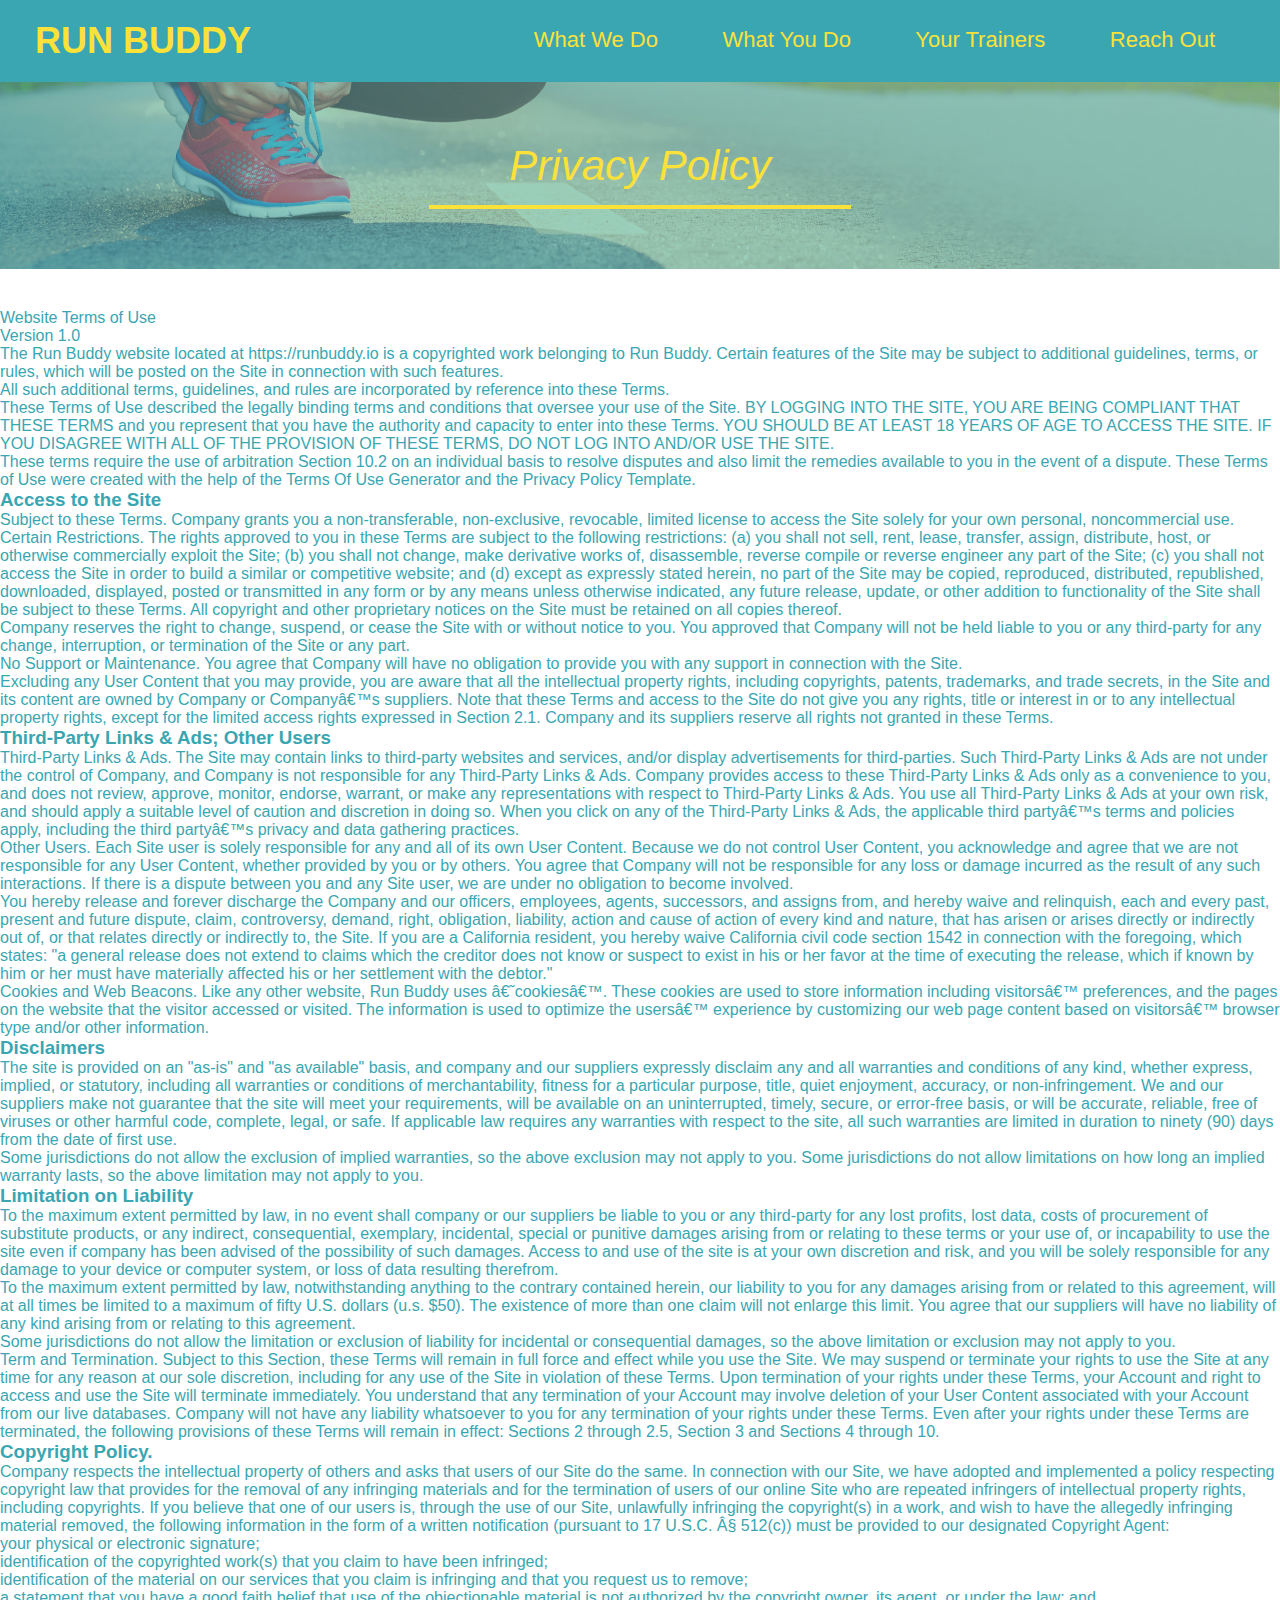
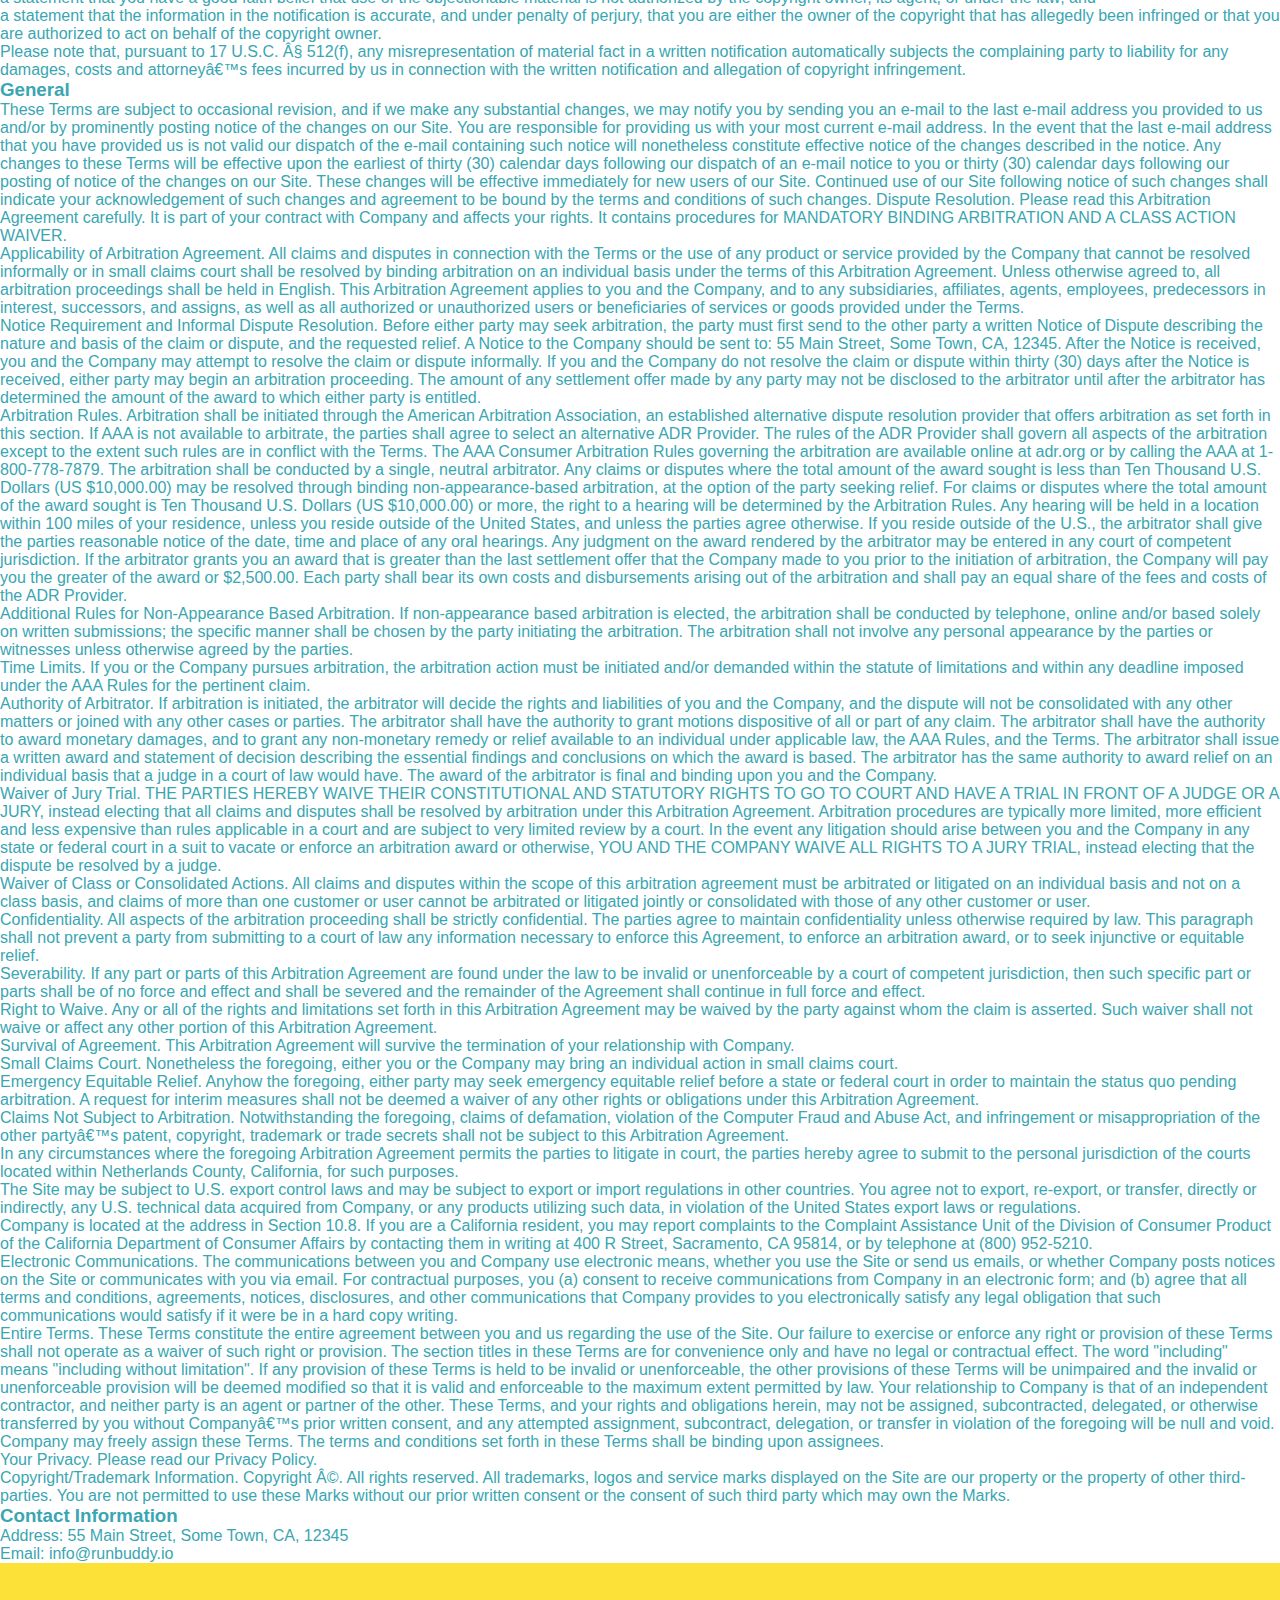
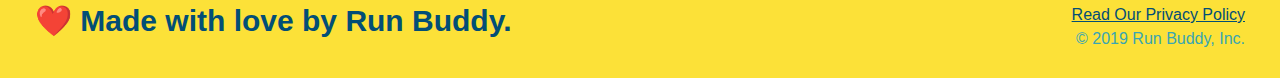
==== privacy-policy.html @ c510eee2 "finished the secondary-style sheet" ====
<!DOCTYPE html>
<html lang="en">
    <head>
        <meta charset="UTF-8"/>
        <title>Privacy Policy - Run Buddy</title>
        <link rel="stylesheet"  href = "./assets/css/runstyle.css"/>
        <link rel = "stylesheet"  href = "./assets/css/secondary-style.css"/>
    </head>
    <body>
         <header>
          <h1>
           <a href = "/">RUN BUDDY</a>
             </h1>
             <nav>
                 <ul>
                 <li>
                 <a href = "./index.html#what-we-do">What We Do</a>
                 </li>
                 <li>
                 <a href = "./index.html#what-you-do">What You Do</a>
                 </li>
                     <li>
                      <a href = "./index.html#your-trainers">Your Trainers</a>
                     </li>
                         <li>
                            <a href = "./index.html#reach-out">Reach Out</a>
                            </li>
                        </ul>
                    </nav>
                    </header>
                    <section class="hero">
                        <h2 class="page-title">
                            Privacy Policy
                        </h2>
                    </section>
                    <p>
                        Website Terms of Use
                    </p>
<p>
Version 1.0
</p>

<p>
The Run Buddy website located at https://runbuddy.io is a copyrighted work belonging to Run Buddy. Certain features of the Site may be subject to additional guidelines, terms, or rules, which will be posted on the Site in connection with such features.
</p>

<p>
All such additional terms, guidelines, and rules are incorporated by reference into these Terms.
</p>

<p>
These Terms of Use described the legally binding terms and conditions that oversee your use of the Site. BY LOGGING INTO THE SITE, YOU ARE BEING COMPLIANT THAT THESE TERMS and you represent that you have the authority and capacity to enter into these Terms. YOU SHOULD BE AT LEAST 18 YEARS OF AGE TO ACCESS THE SITE. IF YOU DISAGREE WITH ALL OF THE PROVISION OF THESE TERMS, DO NOT LOG INTO AND/OR USE THE SITE.
</p>

<p>
These terms require the use of arbitration Section 10.2 on an individual basis to resolve disputes and also limit the remedies available to you in the event of a dispute. These Terms of Use were created with the help of the Terms Of Use Generator and the Privacy Policy Template.
</p>

<h3>
    Access to the Site
</h3>

<p>
Subject to these Terms. Company grants you a non-transferable, non-exclusive, revocable, limited license to access the Site solely for your own personal, noncommercial use.
</p>

<p>
Certain Restrictions. The rights approved to you in these Terms are subject to the following restrictions: (a) you shall not sell, rent, lease, transfer, assign, distribute, host, or otherwise commercially exploit the Site; (b) you shall not change, make derivative works of, disassemble, reverse compile or reverse engineer any part of the Site; (c) you shall not access the Site in order to build a similar or competitive website; and (d) except as expressly stated herein, no part of the Site may be copied, reproduced, distributed, republished, downloaded, displayed, posted or transmitted in any form or by any means unless otherwise indicated, any future release, update, or other addition to functionality of the Site shall be subject to these Terms. All copyright and other proprietary notices on the Site must be retained on all copies thereof.
</p>

<p>
Company reserves the right to change, suspend, or cease the Site with or without notice to you. You approved that Company will not be held liable to you or any third-party for any change, interruption, or termination of the Site or any part.
</p>

<p>
No Support or Maintenance. You agree that Company will have no obligation to provide you with any support in connection with the Site.
</p>

<p>
Excluding any User Content that you may provide, you are aware that all the intellectual property rights, including copyrights, patents, trademarks, and trade secrets, in the Site and its content are owned by Company or Companyâ€™s suppliers. Note that these Terms and access to the Site do not give you any rights, title or interest in or to any intellectual property rights, except for the limited access rights expressed in Section 2.1. Company and its suppliers reserve all rights not granted in these Terms.
</p>

<h3>
    Third-Party Links & Ads; Other Users
</h3>

<p>
Third-Party Links & Ads. The Site may contain links to third-party websites and services, and/or display advertisements for third-parties. Such Third-Party Links & Ads are not under the control of Company, and Company is not responsible for any Third-Party Links & Ads. Company provides access to these Third-Party Links & Ads only as a convenience to you, and does not review, approve, monitor, endorse, warrant, or make any representations with respect to Third-Party Links & Ads. You use all Third-Party Links & Ads at your own risk, and should apply a suitable level of caution and discretion in doing so. When you click on any of the Third-Party Links & Ads, the applicable third partyâ€™s terms and policies apply, including the third partyâ€™s privacy and data gathering practices.
</p>

<p>
Other Users. Each Site user is solely responsible for any and all of its own User Content. Because we do not control User Content, you acknowledge and agree that we are not responsible for any User Content, whether provided by you or by others. You agree that Company will not be responsible for any loss or damage incurred as the result of any such interactions. If there is a dispute between you and any Site user, we are under no obligation to become involved.
</p>

<p>
You hereby release and forever discharge the Company and our officers, employees, agents, successors, and assigns from, and hereby waive and relinquish, each and every past, present and future dispute, claim, controversy, demand, right, obligation, liability, action and cause of action of every kind and nature, that has arisen or arises directly or indirectly out of, or that relates directly or indirectly to, the Site. If you are a California resident, you hereby waive California civil code section 1542 in connection with the foregoing, which states: "a general release does not extend to claims which the creditor does not know or suspect to exist in his or her favor at the time of executing the release, which if known by him or her must have materially affected his or her settlement with the debtor."
</p>

<p>
Cookies and Web Beacons. Like any other website, Run Buddy uses â€˜cookiesâ€™. These cookies are used to store information including visitorsâ€™ preferences, and the pages on the website that the visitor accessed or visited. The information is used to optimize the usersâ€™ experience by customizing our web page content based on visitorsâ€™ browser type and/or other information.
</p>

<h3>
    Disclaimers
</h3>

<p>
The site is provided on an "as-is" and "as available" basis, and company and our suppliers expressly disclaim any and all warranties and conditions of any kind, whether express, implied, or statutory, including all warranties or conditions of merchantability, fitness for a particular purpose, title, quiet enjoyment, accuracy, or non-infringement. We and our suppliers make not guarantee that the site will meet your requirements, will be available on an uninterrupted, timely, secure, or error-free basis, or will be accurate, reliable, free of viruses or other harmful code, complete, legal, or safe. If applicable law requires any warranties with respect to the site, all such warranties are limited in duration to ninety (90) days from the date of first use.
</p>

<p>
Some jurisdictions do not allow the exclusion of implied warranties, so the above exclusion may not apply to you. Some jurisdictions do not allow limitations on how long an implied warranty lasts, so the above limitation may not apply to you.
</p>

<h3>
    Limitation on Liability
</h3>

<p>
To the maximum extent permitted by law, in no event shall company or our suppliers be liable to you or any third-party for any lost profits, lost data, costs of procurement of substitute products, or any indirect, consequential, exemplary, incidental, special or punitive damages arising from or relating to these terms or your use of, or incapability to use the site even if company has been advised of the possibility of such damages. Access to and use of the site is at your own discretion and risk, and you will be solely responsible for any damage to your device or computer system, or loss of data resulting therefrom.
</p>

<p>
To the maximum extent permitted by law, notwithstanding anything to the contrary contained herein, our liability to you for any damages arising from or related to this agreement, will at all times be limited to a maximum of fifty U.S. dollars (u.s. $50). The existence of more than one claim will not enlarge this limit. You agree that our suppliers will have no liability of any kind arising from or relating to this agreement.
</p>

<p>
Some jurisdictions do not allow the limitation or exclusion of liability for incidental or consequential damages, so the above limitation or exclusion may not apply to you.
</p>

<p>
Term and Termination. Subject to this Section, these Terms will remain in full force and effect while you use the Site. We may suspend or terminate your rights to use the Site at any time for any reason at our sole discretion, including for any use of the Site in violation of these Terms. Upon termination of your rights under these Terms, your Account and right to access and use the Site will terminate immediately. You understand that any termination of your Account may involve deletion of your User Content associated with your Account from our live databases. Company will not have any liability whatsoever to you for any termination of your rights under these Terms. Even after your rights under these Terms are terminated, the following provisions of these Terms will remain in effect: Sections 2 through 2.5, Section 3 and Sections 4 through 10.
</p>

<h3>
    Copyright Policy.
    </h3>

    <p>
Company respects the intellectual property of others and asks that users of our Site do the same. In connection with our Site, we have adopted and implemented a policy respecting copyright law that provides for the removal of any infringing materials and for the termination of users of our online Site who are repeated infringers of intellectual property rights, including copyrights. If you believe that one of our users is, through the use of our Site, unlawfully infringing the copyright(s) in a work, and wish to have the allegedly infringing material removed, the following information in the form of a written notification (pursuant to 17 U.S.C. Â§ 512(c)) must be provided to our designated Copyright Agent:
    </p>

    <ul>
        
<li>
    your physical or electronic signature;
</li>

<li>
identification of the copyrighted work(s) that you claim to have been infringed;
</li>

<li>
identification of the material on our services that you claim is infringing and that you request us to remove;
</li>

<li>
a statement that you have a good faith belief that use of the objectionable material is not authorized by the copyright owner, its agent, or under the law; and
</li>

<li>
a statement that the information in the notification is accurate, and under penalty of perjury, that you are either the owner of the copyright that has allegedly been infringed or that you are authorized to act on behalf of the copyright owner.
</li>
    </ul>

<p>
Please note that, pursuant to 17 U.S.C. Â§ 512(f), any misrepresentation of material fact in a written notification automatically subjects the complaining party to liability for any damages, costs and attorneyâ€™s fees incurred by us in connection with the written notification and allegation of copyright infringement.
</p>

<h3>
General
</h3>

<p>
These Terms are subject to occasional revision, and if we make any substantial changes, we may notify you by sending you an e-mail to the last e-mail address you provided to us and/or by prominently posting notice of the changes on our Site. You are responsible for providing us with your most current e-mail address. In the event that the last e-mail address that you have provided us is not valid our dispatch of the e-mail containing such notice will nonetheless constitute effective notice of the changes described in the notice. Any changes to these Terms will be effective upon the earliest of thirty (30) calendar days following our dispatch of an e-mail notice to you or thirty (30) calendar days following our posting of notice of the changes on our Site. These changes will be effective immediately for new users of our Site. Continued use of our Site following notice of such changes shall indicate your acknowledgement of such changes and agreement to be bound by the terms and conditions of such changes. Dispute Resolution. Please read this Arbitration Agreement carefully. It is part of your contract with Company and affects your rights. It contains procedures for MANDATORY BINDING ARBITRATION AND A CLASS ACTION WAIVER.
</p>

<p>
Applicability of Arbitration Agreement. All claims and disputes in connection with the Terms or the use of any product or service provided by the Company that cannot be resolved informally or in small claims court shall be resolved by binding arbitration on an individual basis under the terms of this Arbitration Agreement. Unless otherwise agreed to, all arbitration proceedings shall be held in English. This Arbitration Agreement applies to you and the Company, and to any subsidiaries, affiliates, agents, employees, predecessors in interest, successors, and assigns, as well as all authorized or unauthorized users or beneficiaries of services or goods provided under the Terms.
</p>

<p>
Notice Requirement and Informal Dispute Resolution. Before either party may seek arbitration, the party must first send to the other party a written Notice of Dispute describing the nature and basis of the claim or dispute, and the requested relief. A Notice to the Company should be sent to: 55 Main Street, Some Town, CA, 12345. After the Notice is received, you and the Company may attempt to resolve the claim or dispute informally. If you and the Company do not resolve the claim or dispute within thirty (30) days after the Notice is received, either party may begin an arbitration proceeding. The amount of any settlement offer made by any party may not be disclosed to the arbitrator until after the arbitrator has determined the amount of the award to which either party is entitled.
</p>

<p>
Arbitration Rules. Arbitration shall be initiated through the American Arbitration Association, an established alternative dispute resolution provider that offers arbitration as set forth in this section. If AAA is not available to arbitrate, the parties shall agree to select an alternative ADR Provider. The rules of the ADR Provider shall govern all aspects of the arbitration except to the extent such rules are in conflict with the Terms. The AAA Consumer Arbitration Rules governing the arbitration are available online at adr.org or by calling the AAA at 1-800-778-7879. The arbitration shall be conducted by a single, neutral arbitrator. Any claims or disputes where the total amount of the award sought is less than Ten Thousand U.S. Dollars (US $10,000.00) may be resolved through binding non-appearance-based arbitration, at the option of the party seeking relief. For claims or disputes where the total amount of the award sought is Ten Thousand U.S. Dollars (US $10,000.00) or more, the right to a hearing will be determined by the Arbitration Rules. Any hearing will be held in a location within 100 miles of your residence, unless you reside outside of the United States, and unless the parties agree otherwise. If you reside outside of the U.S., the arbitrator shall give the parties reasonable notice of the date, time and place of any oral hearings. Any judgment on the award rendered by the arbitrator may be entered in any court of competent jurisdiction. If the arbitrator grants you an award that is greater than the last settlement offer that the Company made to you prior to the initiation of arbitration, the Company will pay you the greater of the award or $2,500.00. Each party shall bear its own costs and disbursements arising out of the arbitration and shall pay an equal share of the fees and costs of the ADR Provider.
</p>

<p>
Additional Rules for Non-Appearance Based Arbitration. If non-appearance based arbitration is elected, the arbitration shall be conducted by telephone, online and/or based solely on written submissions; the specific manner shall be chosen by the party initiating the arbitration. The arbitration shall not involve any personal appearance by the parties or witnesses unless otherwise agreed by the parties.
</p>

<p>
Time Limits. If you or the Company pursues arbitration, the arbitration action must be initiated and/or demanded within the statute of limitations and within any deadline imposed under the AAA Rules for the pertinent claim.
</p>

<p>
Authority of Arbitrator. If arbitration is initiated, the arbitrator will decide the rights and liabilities of you and the Company, and the dispute will not be consolidated with any other matters or joined with any other cases or parties. The arbitrator shall have the authority to grant motions dispositive of all or part of any claim. The arbitrator shall have the authority to award monetary damages, and to grant any non-monetary remedy or relief available to an individual under applicable law, the AAA Rules, and the Terms. The arbitrator shall issue a written award and statement of decision describing the essential findings and conclusions on which the award is based. The arbitrator has the same authority to award relief on an individual basis that a judge in a court of law would have. The award of the arbitrator is final and binding upon you and the Company.
</p>

<p>
Waiver of Jury Trial. THE PARTIES HEREBY WAIVE THEIR CONSTITUTIONAL AND STATUTORY RIGHTS TO GO TO COURT AND HAVE A TRIAL IN FRONT OF A JUDGE OR A JURY, instead electing that all claims and disputes shall be resolved by arbitration under this Arbitration Agreement. Arbitration procedures are typically more limited, more efficient and less expensive than rules applicable in a court and are subject to very limited review by a court. In the event any litigation should arise between you and the Company in any state or federal court in a suit to vacate or enforce an arbitration award or otherwise, YOU AND THE COMPANY WAIVE ALL RIGHTS TO A JURY TRIAL, instead electing that the dispute be resolved by a judge.
</p>

<p>
Waiver of Class or Consolidated Actions. All claims and disputes within the scope of this arbitration agreement must be arbitrated or litigated on an individual basis and not on a class basis, and claims of more than one customer or user cannot be arbitrated or litigated jointly or consolidated with those of any other customer or user.
</p>

<p>
Confidentiality. All aspects of the arbitration proceeding shall be strictly confidential. The parties agree to maintain confidentiality unless otherwise required by law. This paragraph shall not prevent a party from submitting to a court of law any information necessary to enforce this Agreement, to enforce an arbitration award, or to seek injunctive or equitable relief.
</p>

<p>
Severability. If any part or parts of this Arbitration Agreement are found under the law to be invalid or unenforceable by a court of competent jurisdiction, then such specific part or parts shall be of no force and effect and shall be severed and the remainder of the Agreement shall continue in full force and effect.
</p>

<p>
Right to Waive. Any or all of the rights and limitations set forth in this Arbitration Agreement may be waived by the party against whom the claim is asserted. Such waiver shall not waive or affect any other portion of this Arbitration Agreement.
</p>

<p>
Survival of Agreement. This Arbitration Agreement will survive the termination of your relationship with Company.
</p>

<p>
Small Claims Court. Nonetheless the foregoing, either you or the Company may bring an individual action in small claims court.
</p>

<p>
Emergency Equitable Relief. Anyhow the foregoing, either party may seek emergency equitable relief before a state or federal court in order to maintain the status quo pending arbitration. A request for interim measures shall not be deemed a waiver of any other rights or obligations under this Arbitration Agreement.
</p>

<p>
Claims Not Subject to Arbitration. Notwithstanding the foregoing, claims of defamation, violation of the Computer Fraud and Abuse Act, and infringement or misappropriation of the other partyâ€™s patent, copyright, trademark or trade secrets shall not be subject to this Arbitration Agreement.
</p>

<p>
In any circumstances where the foregoing Arbitration Agreement permits the parties to litigate in court, the parties hereby agree to submit to the personal jurisdiction of the courts located within Netherlands County, California, for such purposes.
</p>

<p>
The Site may be subject to U.S. export control laws and may be subject to export or import regulations in other countries. You agree not to export, re-export, or transfer, directly or indirectly, any U.S. technical data acquired from Company, or any products utilizing such data, in violation of the United States export laws or regulations.
</p>

<p>
Company is located at the address in Section 10.8. If you are a California resident, you may report complaints to the Complaint Assistance Unit of the Division of Consumer Product of the California Department of Consumer Affairs by contacting them in writing at 400 R Street, Sacramento, CA 95814, or by telephone at (800) 952-5210.
</p>

<p>
Electronic Communications. The communications between you and Company use electronic means, whether you use the Site or send us emails, or whether Company posts notices on the Site or communicates with you via email. For contractual purposes, you (a) consent to receive communications from Company in an electronic form; and (b) agree that all terms and conditions, agreements, notices, disclosures, and other communications that Company provides to you electronically satisfy any legal obligation that such communications would satisfy if it were be in a hard copy writing.
</p>

<p>
Entire Terms. These Terms constitute the entire agreement between you and us regarding the use of the Site. Our failure to exercise or enforce any right or provision of these Terms shall not operate as a waiver of such right or provision. The section titles in these Terms are for convenience only and have no legal or contractual effect. The word "including" means "including without limitation". If any provision of these Terms is held to be invalid or unenforceable, the other provisions of these Terms will be unimpaired and the invalid or unenforceable provision will be deemed modified so that it is valid and enforceable to the maximum extent permitted by law. Your relationship to Company is that of an independent contractor, and neither party is an agent or partner of the other. These Terms, and your rights and obligations herein, may not be assigned, subcontracted, delegated, or otherwise transferred by you without Companyâ€™s prior written consent, and any attempted assignment, subcontract, delegation, or transfer in violation of the foregoing will be null and void. Company may freely assign these Terms. The terms and conditions set forth in these Terms shall be binding upon assignees.
</p>

<p>
Your Privacy. Please read our Privacy Policy.
</p>

<p>
Copyright/Trademark Information. Copyright Â©. All rights reserved. All trademarks, logos and service marks displayed on the Site are our property or the property of other third-parties. You are not permitted to use these Marks without our prior written consent or the consent of such third party which may own the Marks.
</p>

<h3>
    Contact Information
</h3>

<p>
Address: 55 Main Street, Some Town, CA, 12345
</p>

<p>
    Email: info@runbuddy.io
</p>
        <footer>
        <h2>❤️ Made with love by Run Buddy.</h2>
        <div>
        <a href = "#" >Read Our Privacy Policy</a><br />
        &copy; 2019 Run Buddy, Inc.
        </div>
        </footer>
    </body>
</html>
---- assets/css/runstyle.css ----
* {
    margin: 0;
    padding: 0;
    box-sizing: border-box;
}
body {
    color: #39a6b2;
    font-family: Helvetica, Arial, sans-serif;
    }
    /* apply styles to <header> */
    header {
        padding: 20px  35px;
        background-color:  #39a6b2; 
    }
    header h1 {
        font-weight: bold;
        font-size:  36px;
        color:  #fce138;
        margin: 0;
        display: inline;
    }
    header a {
        color: #fce138
    }
    header a {
        text-decoration: none;
        color: #fce138;
    }
    header nav {
        float: right;
        margin: 7px  0;
    }
    header nav ul li {
        display: inline;
    }
    header nav ul li a {
        margin: 0  30px;
        font-weight: lighter;
        font-size: 22px;
    } 
    footer {
        background: #fce138;
        width: 100%;
        padding: 40px  35px;
    }
    footer h2 {
        display: inline;
        color: #024e76;
        font-size: 30px;
        margin: 0;
    }
    footer div {
        float: right;
        line-height: 1.5;
        text-align: right;
    }
    footer a {
        color: #024e76;
    }
    section {
        padding: 60px;
    }
    /* Hero Style Start */
    .hero {
        background-image: url('../images/hero-bg.jpg');
        height: 600px;
        background-size: cover;
        background-position: center;
        position: relative;
    }
    .hero-form {
        border: 3px solid #024e76;
        background-color: #fce138;
        padding: 20px;
        width: 500px;
        color: #024e76;
        position:absolute;
        bottom: 120px;
        right: 140px;
    }
    .hero-form h3 {
        font-size: 24px;
        margin: 0;
    }
    .hero-form p {
        margin: 5px 0 15px 0;
    }
    .form-input {
        border: 1px solid #024e76;
        display: block;
        padding: 7px 15px;
        font-size: 16px;
        color: #024e76;
        width: 100%;
        margin-bottom: 15px;
    }
    .hero-form label {
        margin: 0 5px;
    }
    .hero-form button {
        color: #fce138;
        background-color: #024e76;
        border: none;
        padding: 10px 20px;
        font-size: 16px;
    }
    /* Hero Style End */
    .intro {
        text-align: center;
    }
    .intro p {
        line-height: 1.7;
        color: #39a6b2;
        width: 80%;
        font-size: 20px;
        margin: 0 auto;
    }
    .steps {
        text-align: center;
        background: #fce138
    }
    .steps div {
        margin-bottom: 80px;
    }
    .steps img {
        width: 15%;
        margin: 10px 0;
    }
    .steps h3 {
        color: #024e76;
        font-size: 46px;
        margin-top: 10px;
    }
    .steps p {
        color: #39a6b2;
        font-size: 23px
    }
    .steps span {
        font-size: 38px;
    }
    .section-title {
        font-size: 55px;
        color: #024e76;
        margin-bottom: 35px;
        padding: 0 100px 20px 100px;
        display: inline-block;
        border-bottom: 3px solid;
    }
    .primary-border {
        border-color: #fce138
    }
    .secondary-border {
        border-color: #39a6b2;
    }
    .trainers {
        text-align: center;
    }
    .trainer {
        width: 900px;
        margin: 0 auto 30px auto;
        background: #024e76;
        color: #fce138;
        overflow: auto;
    }
    .trainer img {
        width: 35%;
        float: left;
    }
    .trainer-bio {
        padding: 35px;
        float: left;
        width: 65%;
    }
    .text-left {
        text-align: left;
    }
    .text-right {
        text-align: right;
    }
    .trainer-bio h3 {
        font-size: 32px;
        margin-bottom: 8px;
    }
    .trainer-bio h4 {
        font-weight: lighter;
        font-size: 26px;
        margin-bottom: 25px;
    }
    .trainer-bio p {
        font-size: 17px;
        line-height: 1.3;
    }
    /* REACH OUT STYLES START*/
    .contact {
        text-align: center;
        background: #024e76;
    }
    .contact h2 {
        color: #fce138;
    }
    .contact-info iframe {
        width: 400px;
        height: 400px;
    }
    .contact-info div {
        width: 410px;
        display: inline-block;
        vertical-align: top;
        text-align: left;
        margin: 30px 0 0 60px;
        color: white;
    }
    .contact-info h3 {
        color: #fce138;
        font-size: 32px;
    }
    .contact-info p,
    .contact-info address {
        margin: 20px 0;
        line-height: 1.5;
        font-size: 20px;
        font-style: normal;
    }
    .contact-info a {
        color: #fce138;
    }

    /*REACH OUT STYLES END */
---- assets/css/secondary-style.css ----
.hero {
    background-position: bottom;
    height: auto;
    text-align: center;
    margin-bottom: 40px;
}

.page-title {
    color: #fce138;
    display: inline-block;
    border-bottom: 4px solid #fce138;
    padding: 0 80px 15px 80px;
    font-weight: normal;
    font-size: 42px;
    font-style: italic;
}

.secondary-content{
    width: 80%;
    margin: center;
    color: #024e76;
}

.secondary-content h3 {
    font-size: 25px;
    margin: 20px 0;
}

.secondary-content p {
    font-size: 16px;
    line-height: 1.5;
    margin: 20px 0;
}

.secondary-content ul{
    margin: 15px 20px;
}

.secondary-content li {
    color: #39a6b2;
    margin: 10px 0;
}
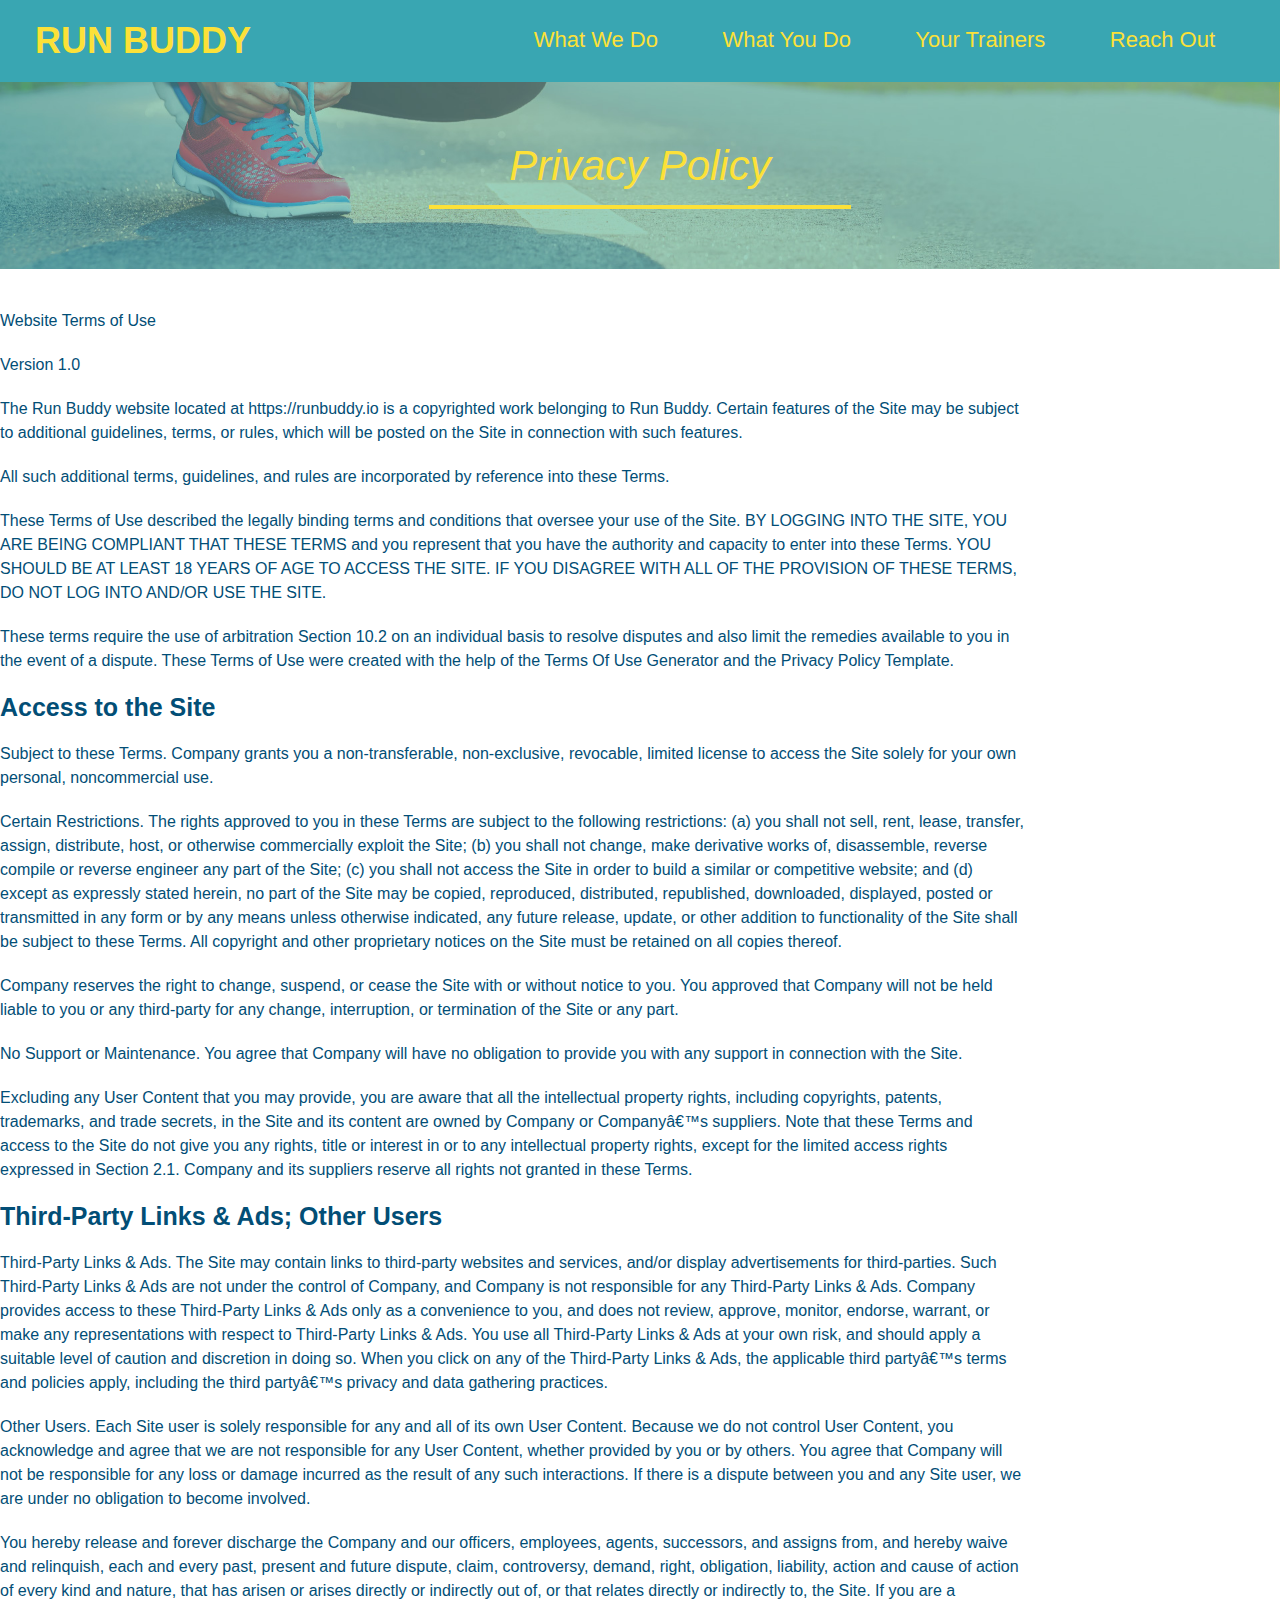
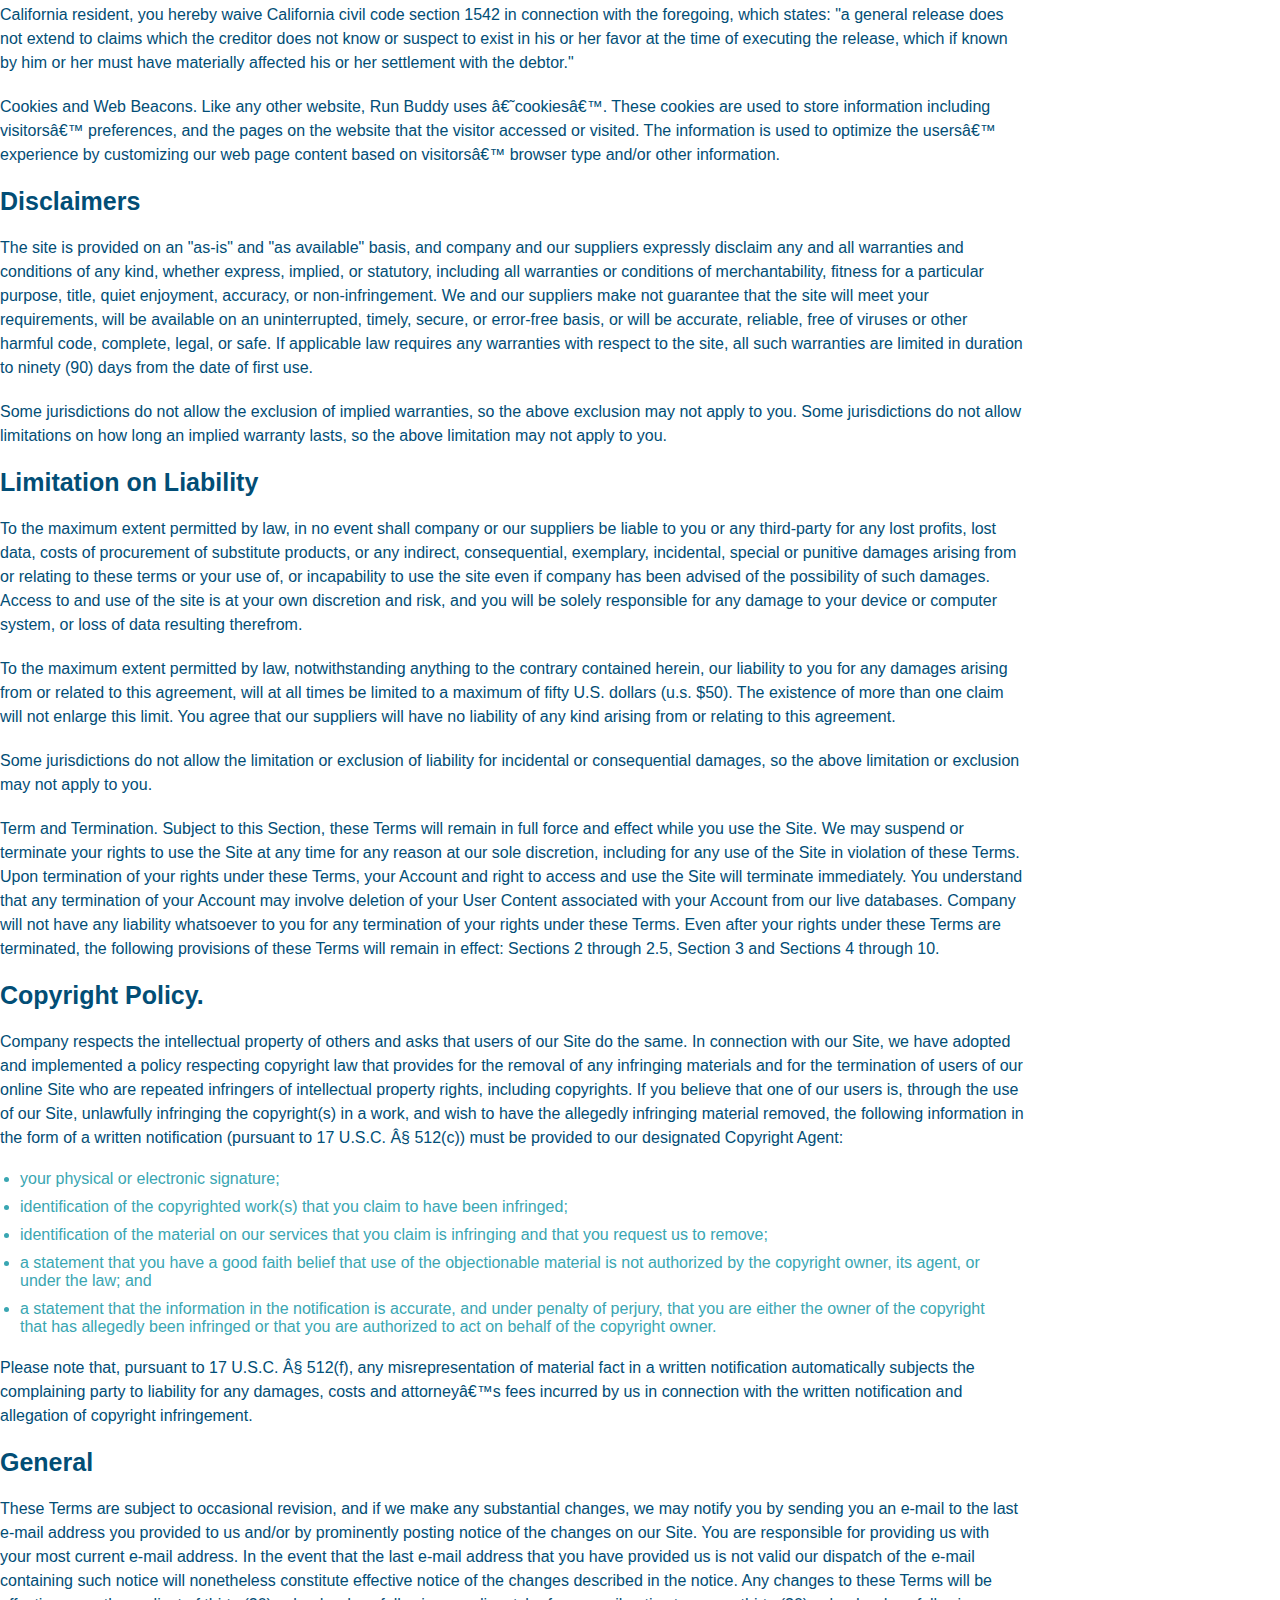
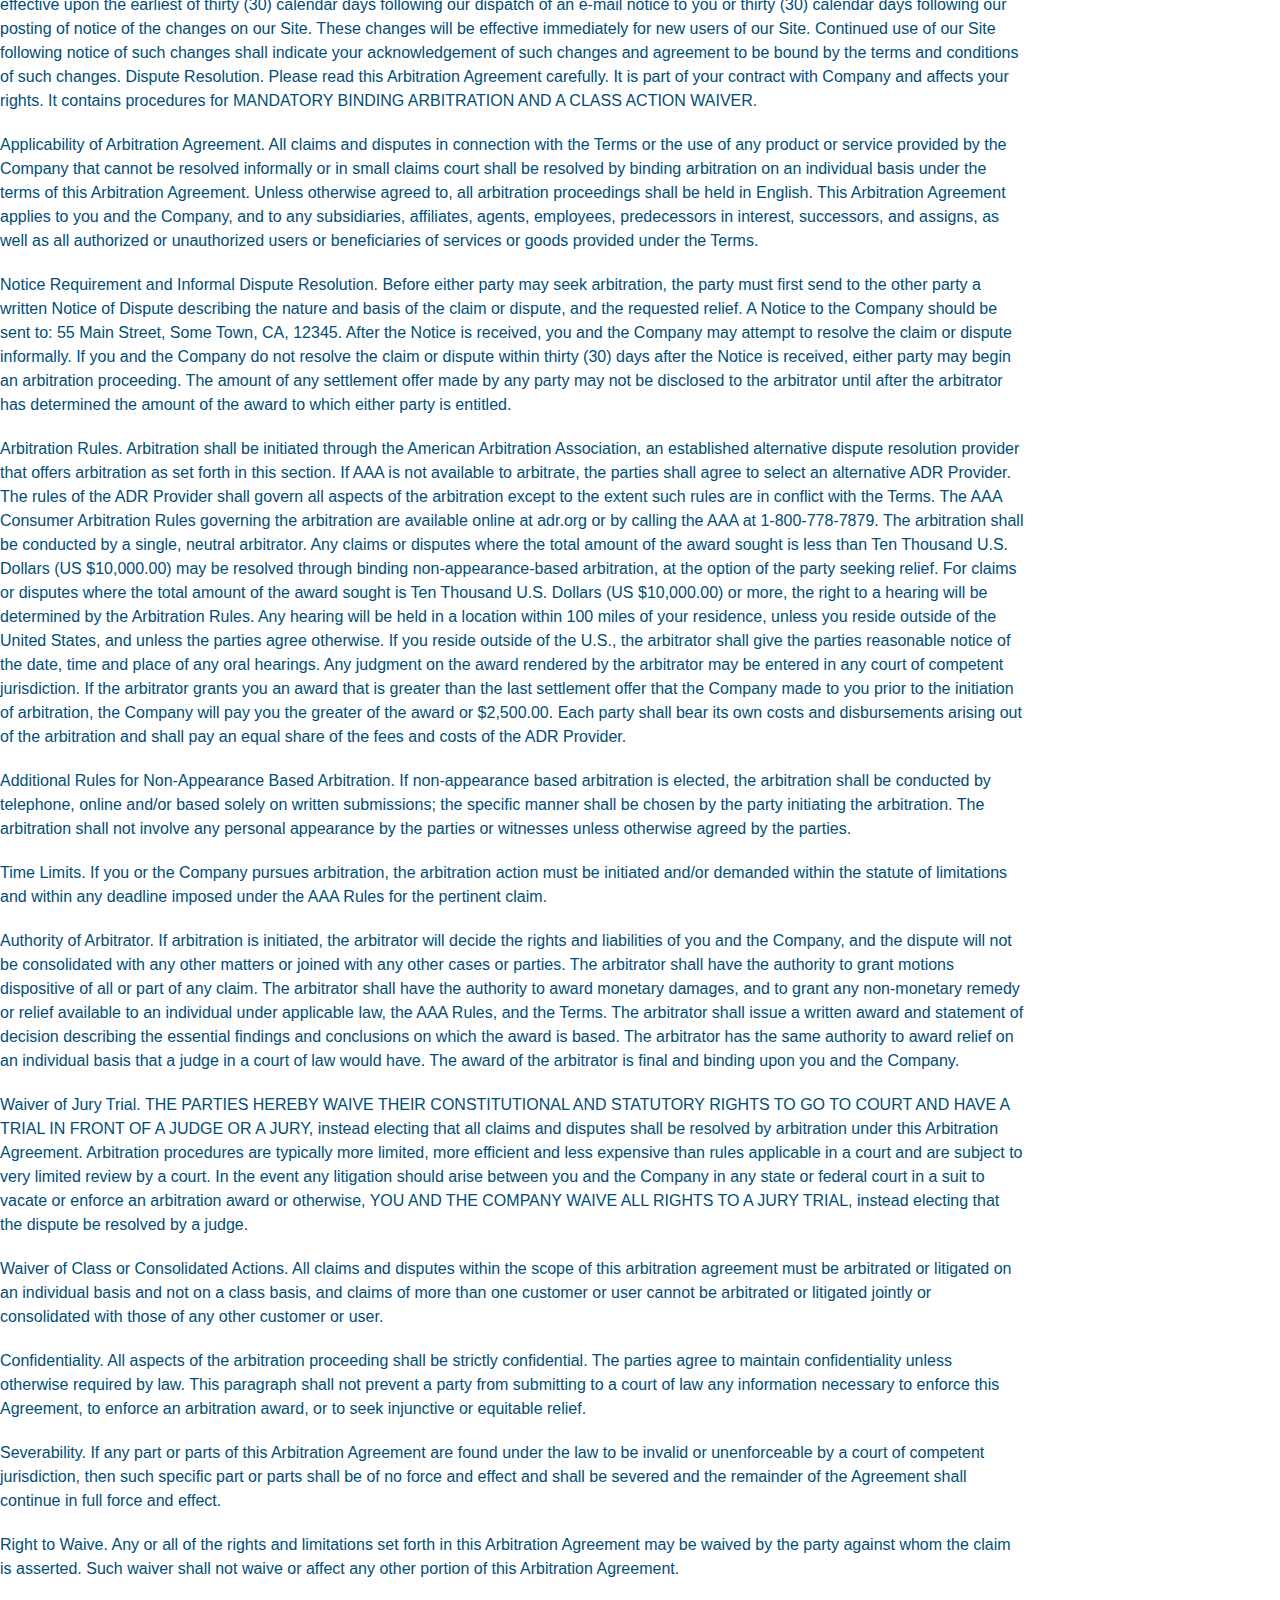
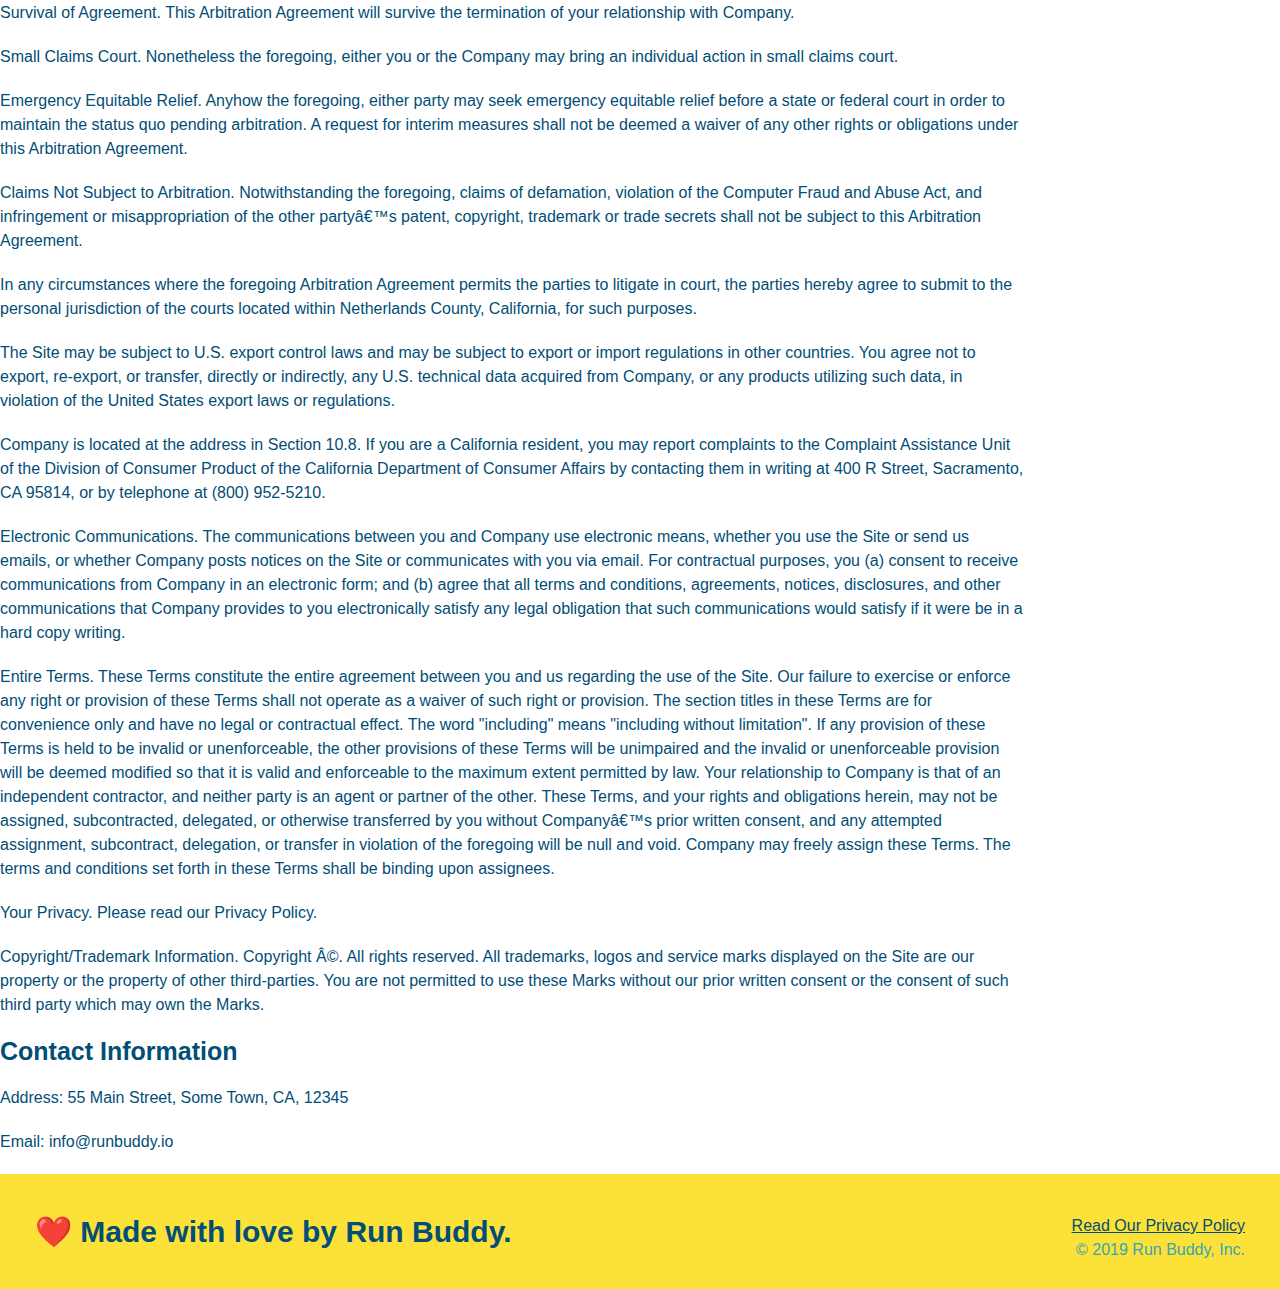
==== commit 70bdf6ce: "some fixes for the paragraphs" ====
--- a/privacy-policy.html
+++ b/privacy-policy.html
@@ -33,6 +33,8 @@
                             Privacy Policy
                         </h2>
                     </section>
+
+                    <article class="secondary-content">
                     <p>
                         Website Terms of Use
                     </p>
@@ -274,6 +276,8 @@
 <p>
     Email: info@runbuddy.io
 </p>
+
+                    </article>
         <footer>
         <h2>❤️ Made with love by Run Buddy.</h2>
         <div>
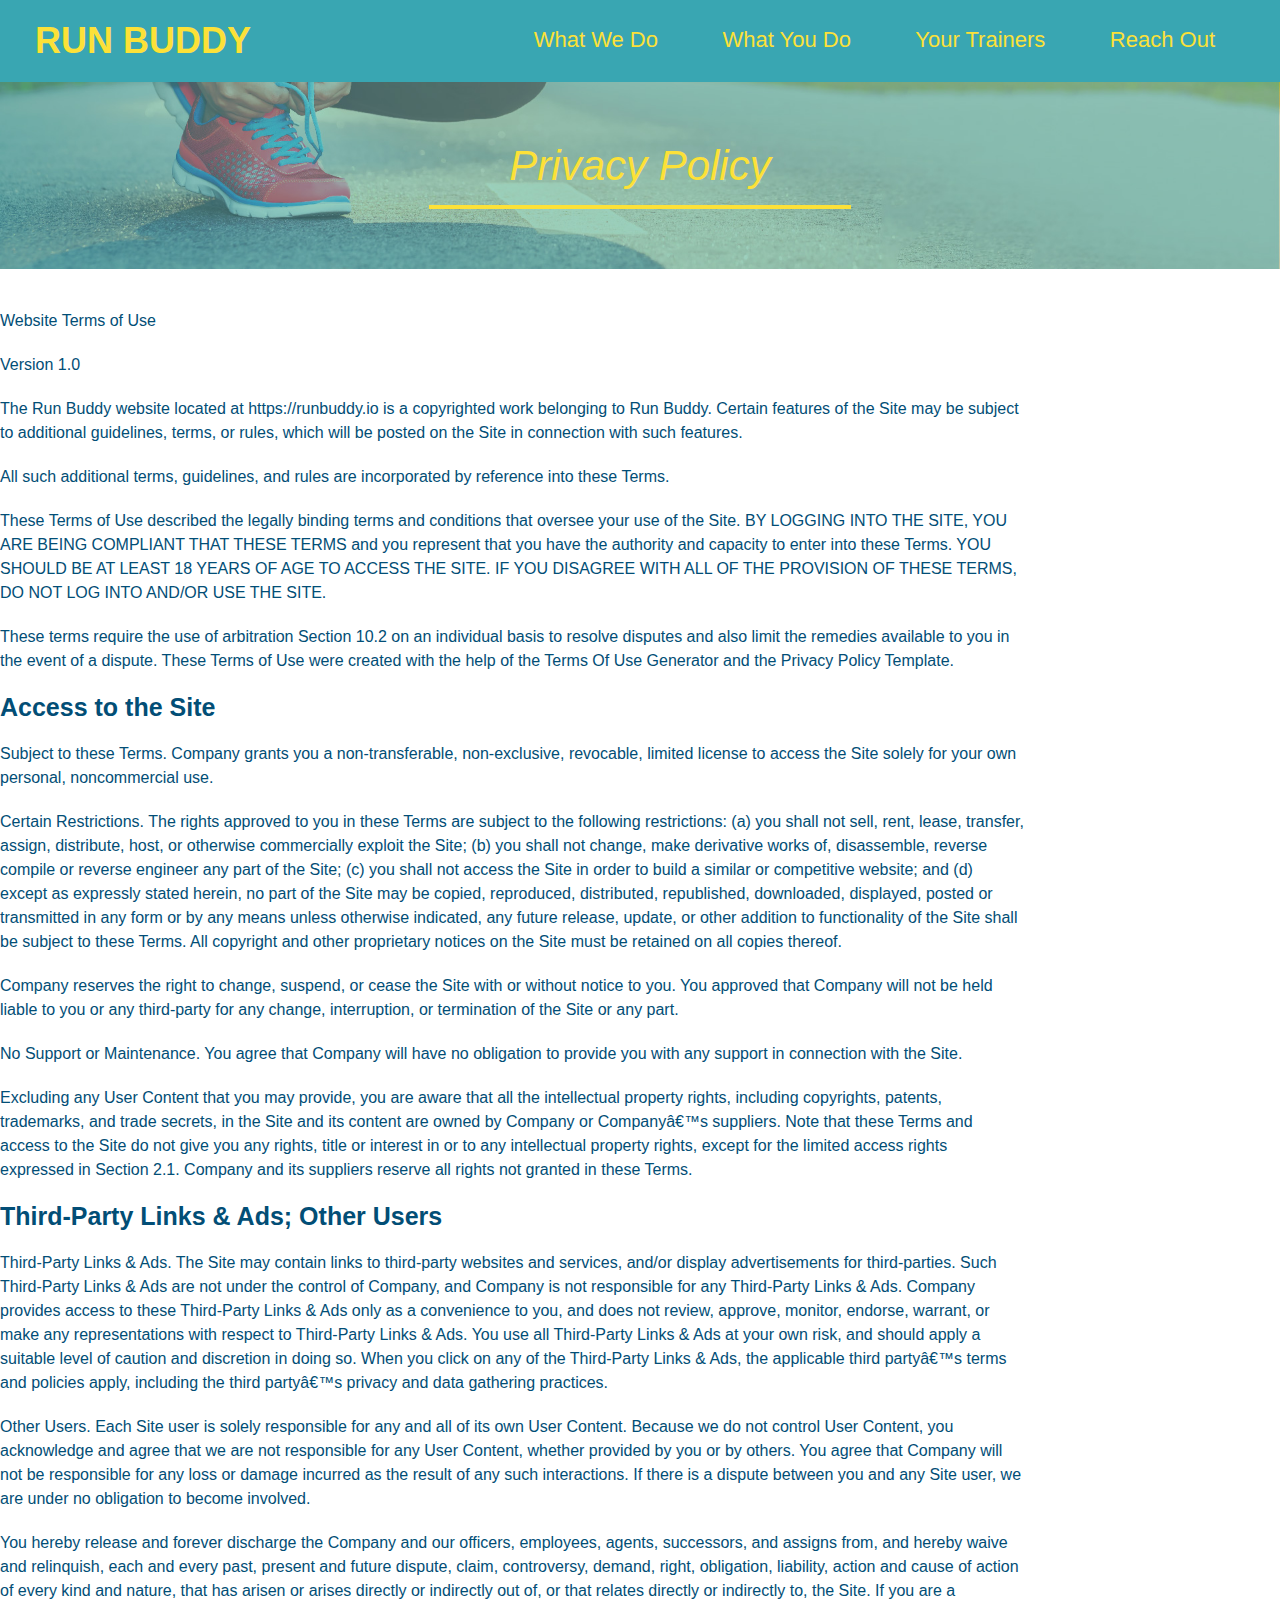
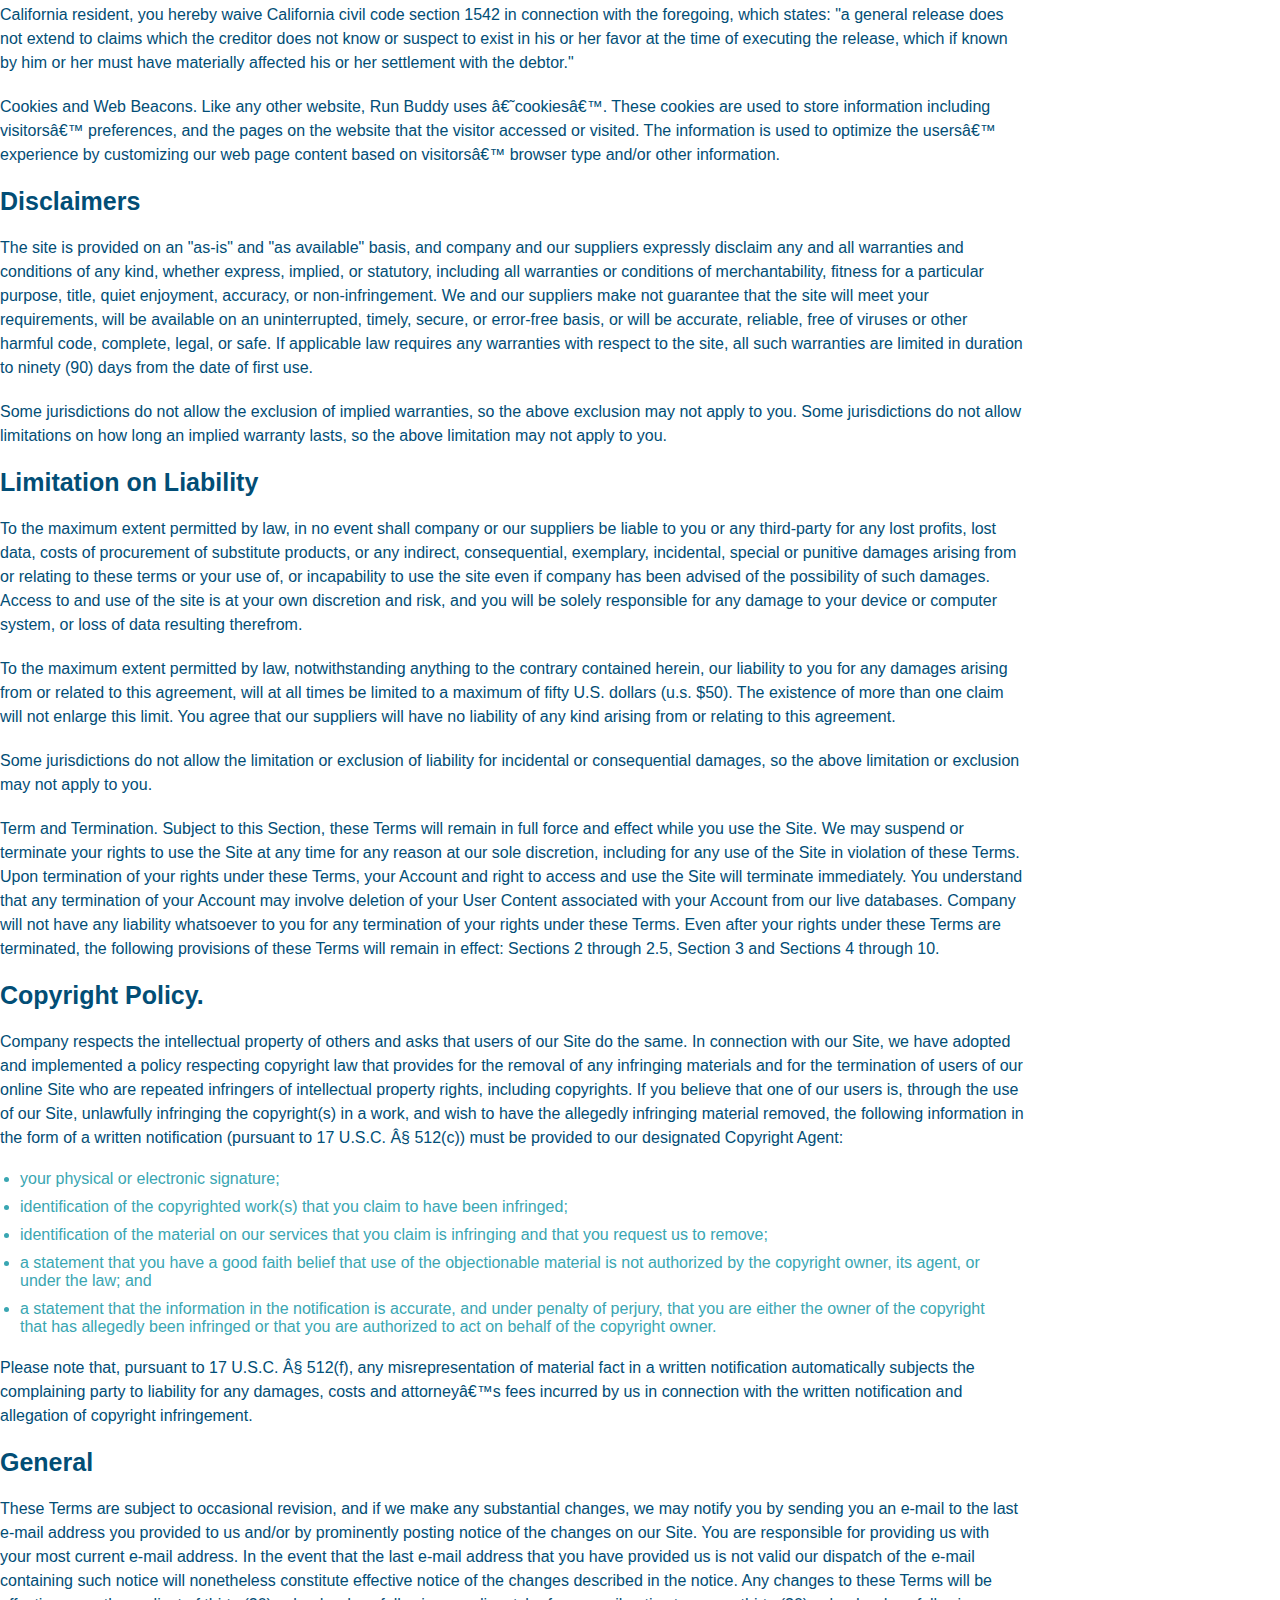
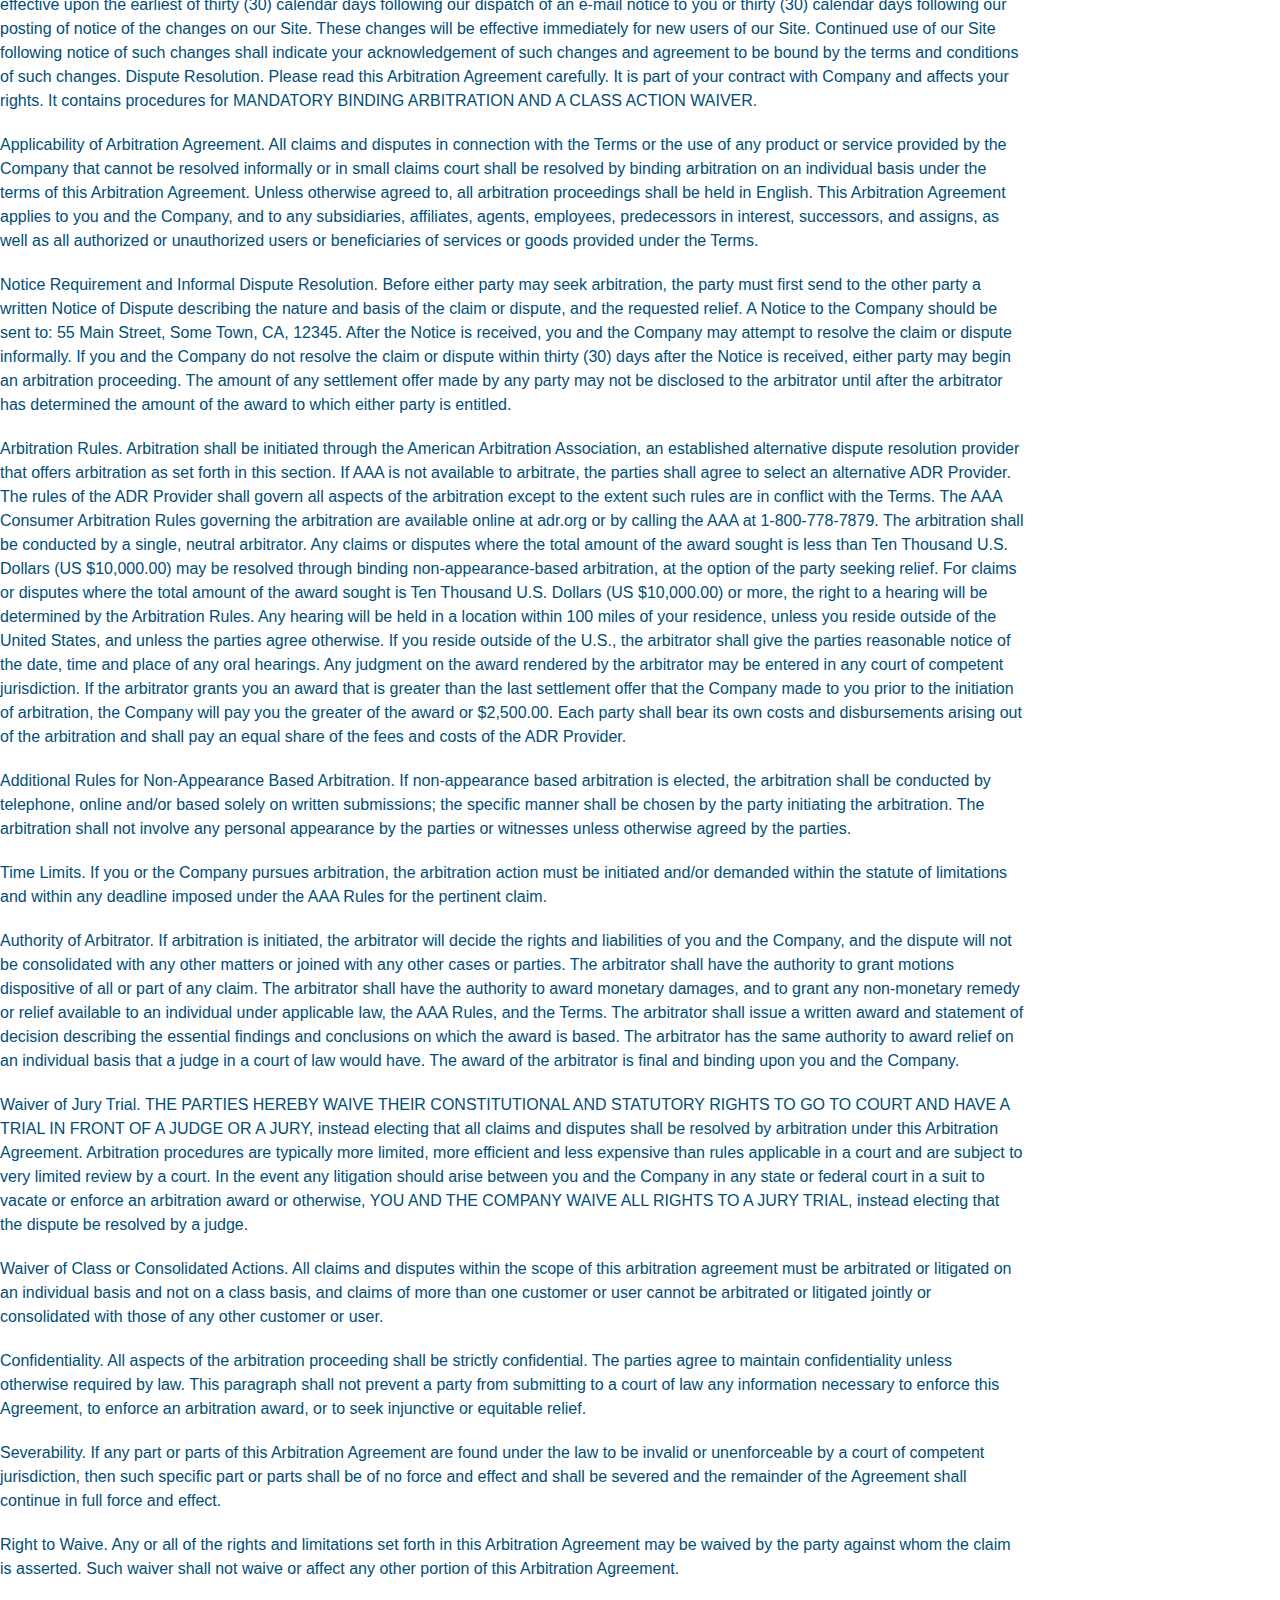
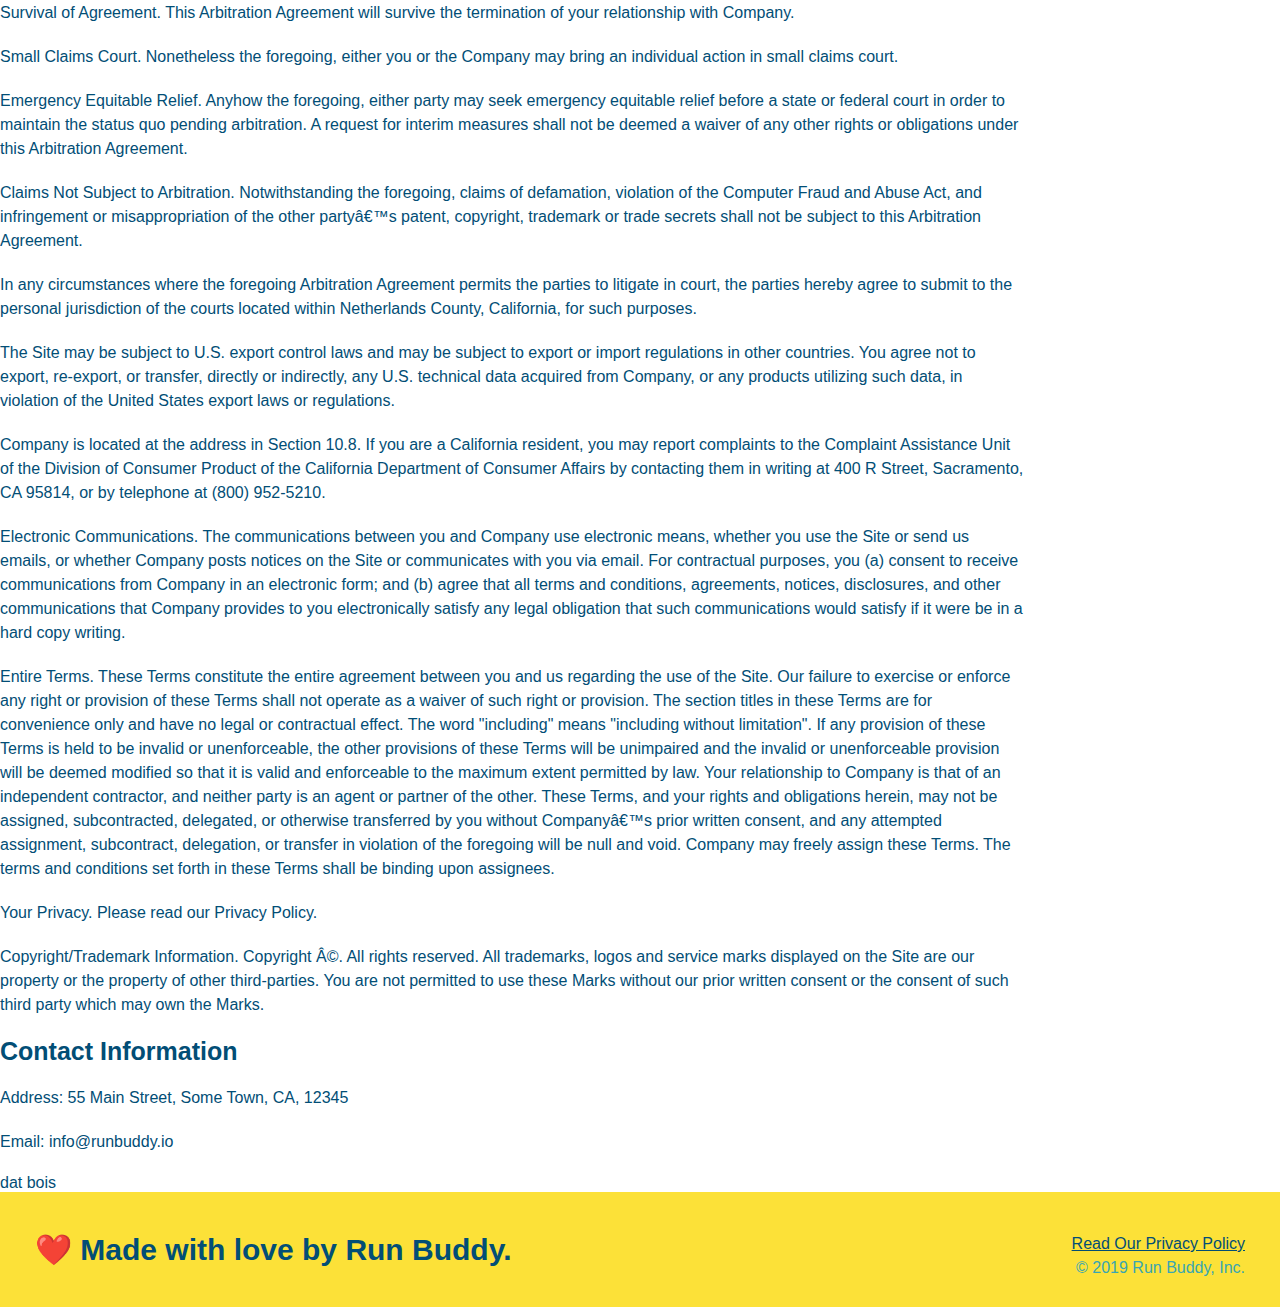
==== commit 44ac7181: "testing" ====
--- a/privacy-policy.html
+++ b/privacy-policy.html
@@ -277,6 +277,8 @@
     Email: info@runbuddy.io
 </p>
 
+dat bois
+
                     </article>
         <footer>
         <h2>❤️ Made with love by Run Buddy.</h2>
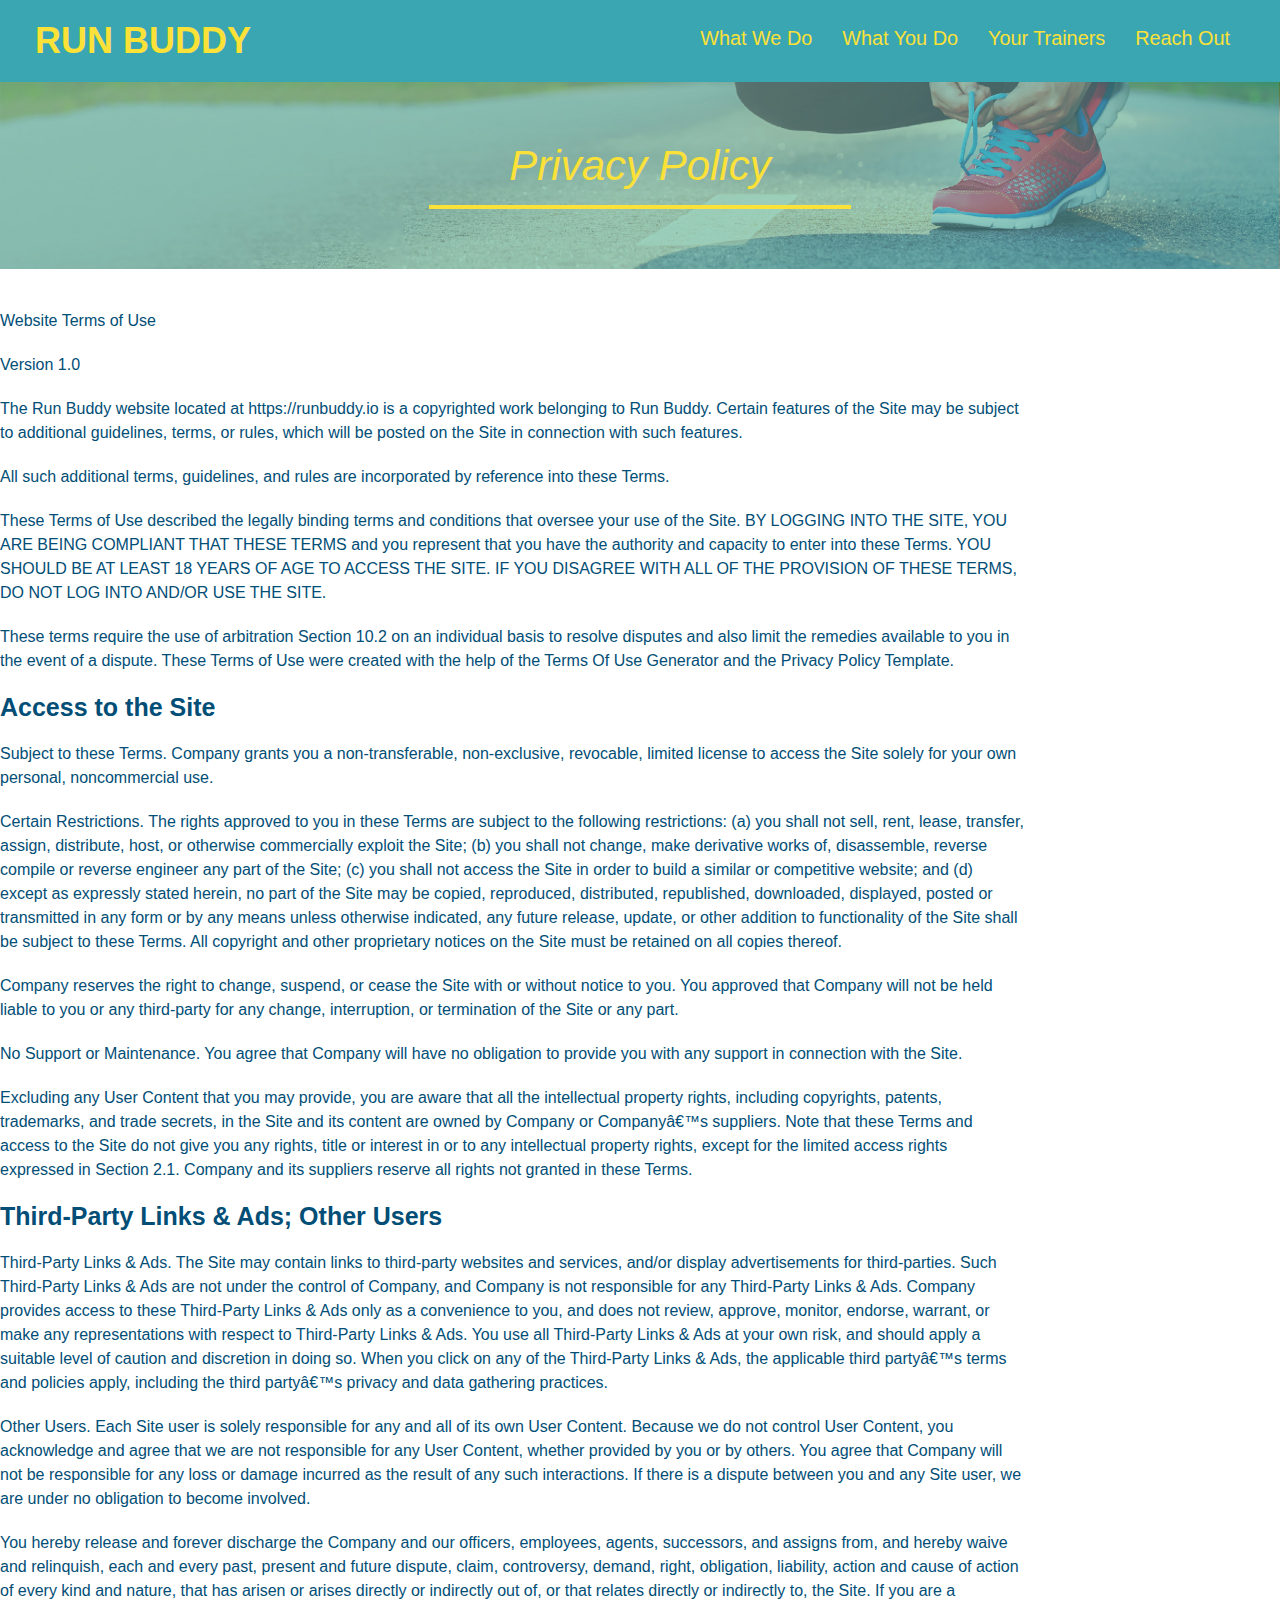
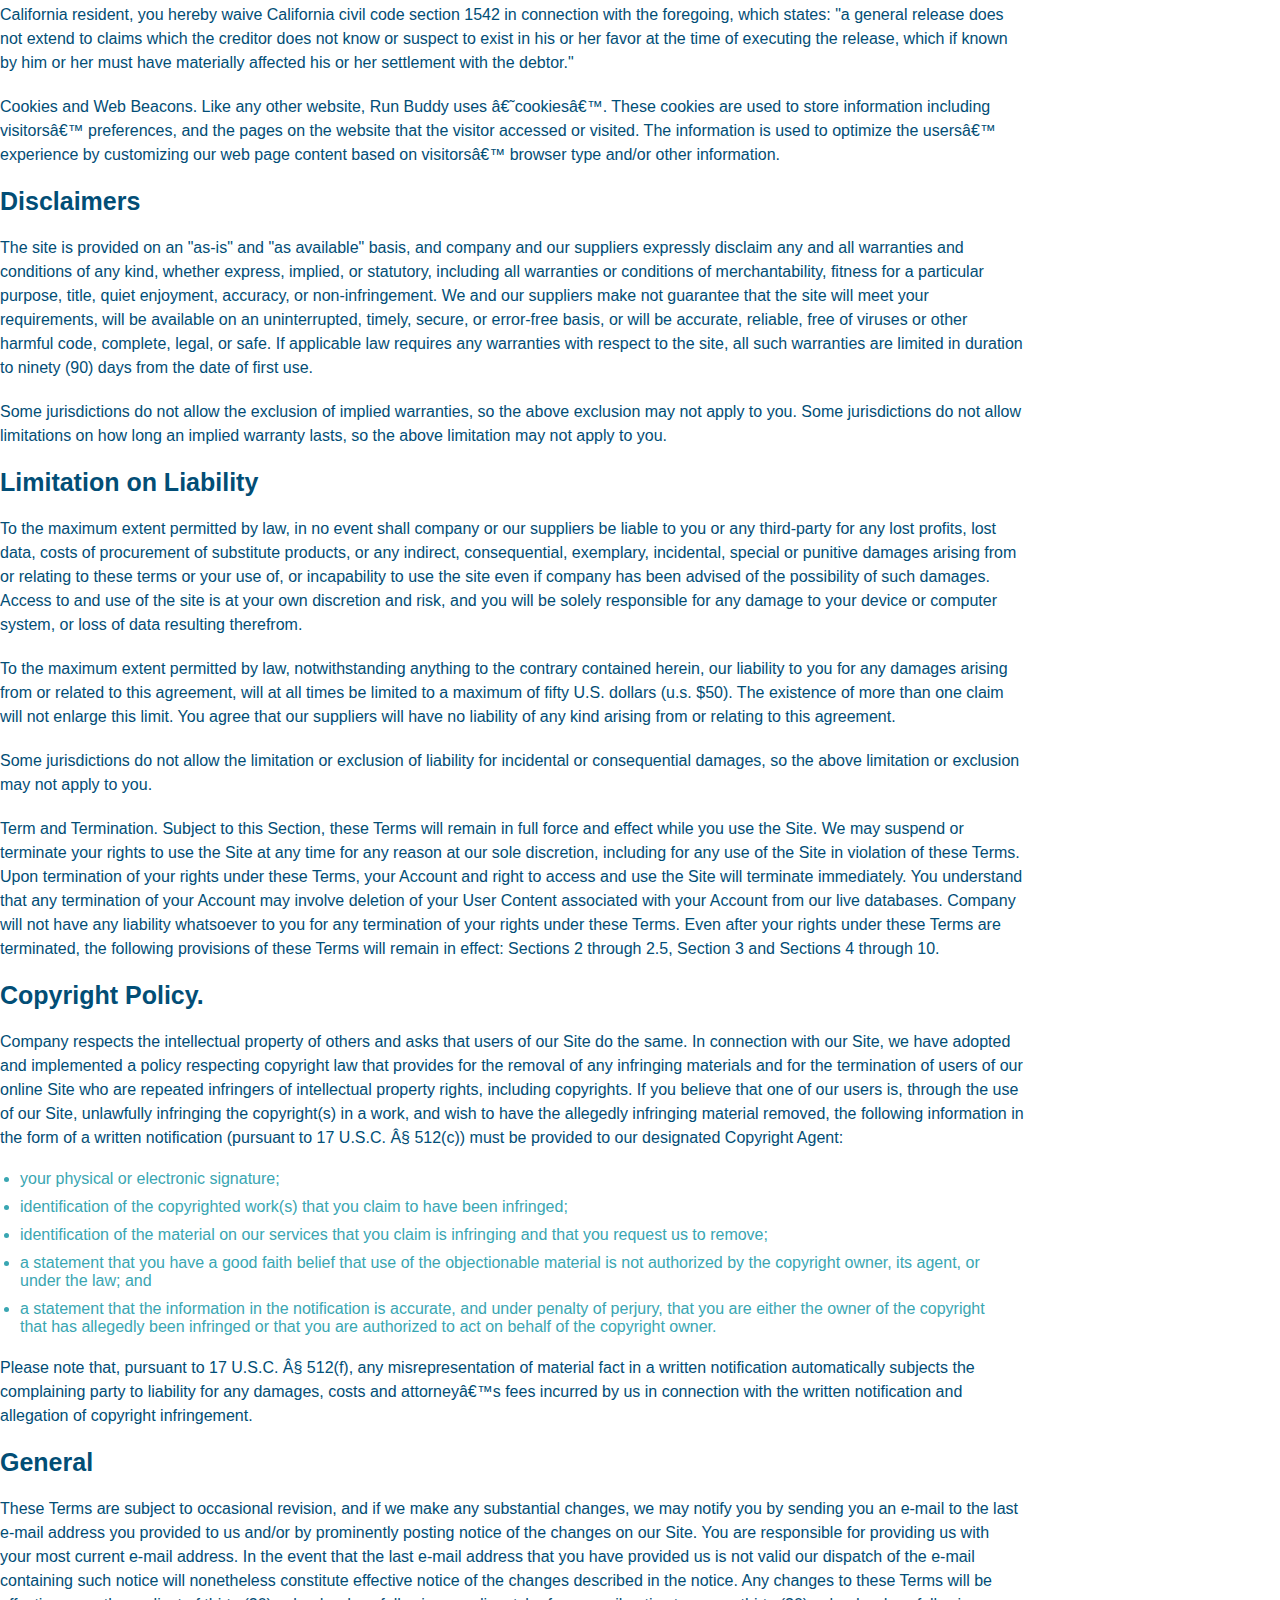
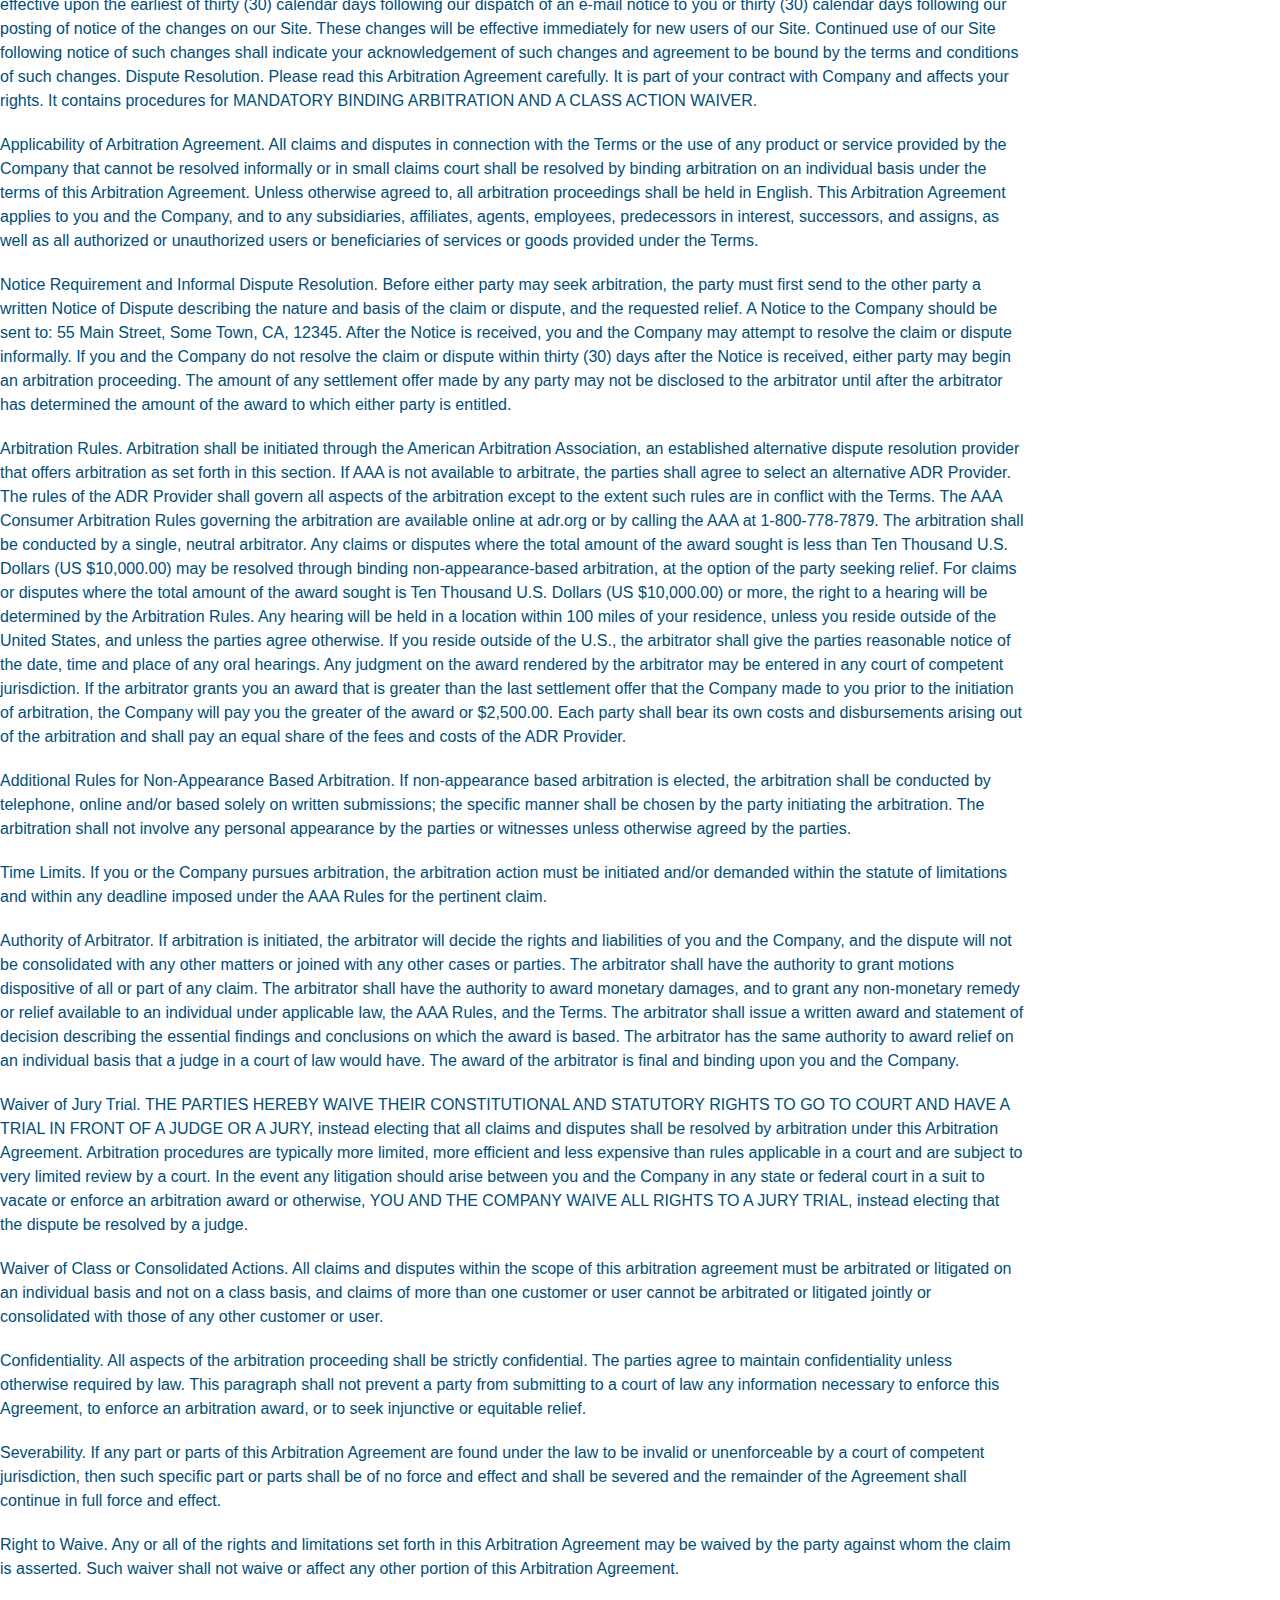
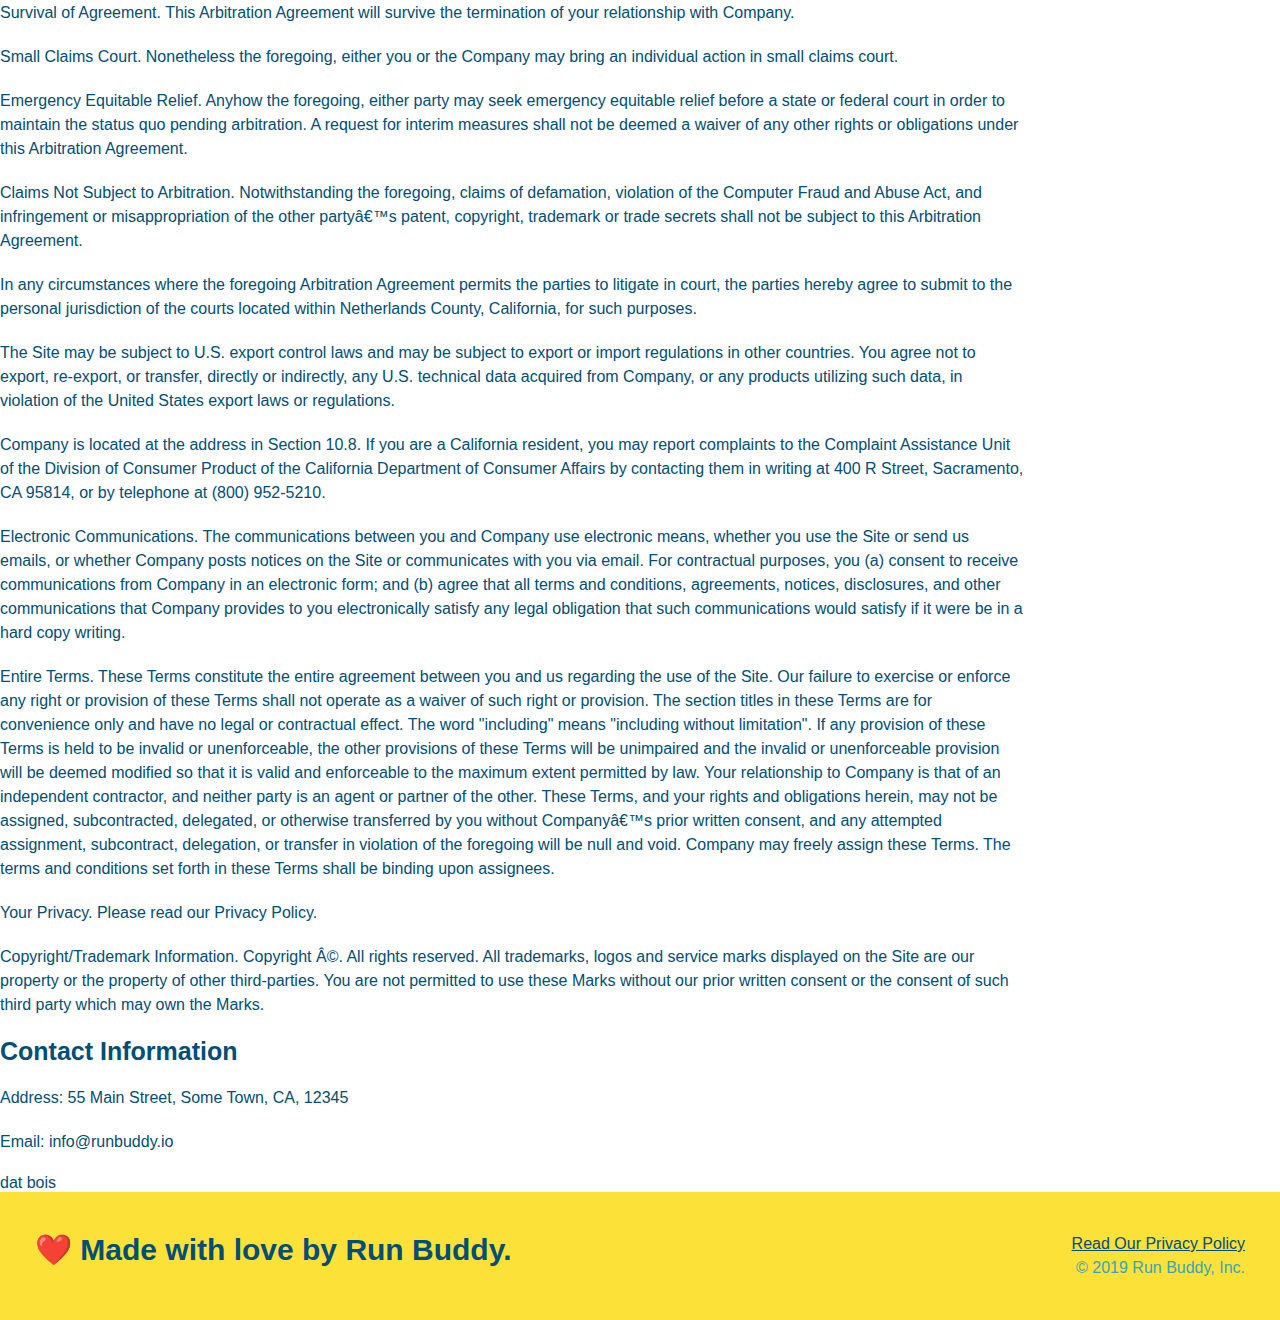
==== commit 3ac4d209: "added media queries" ====
--- a/privacy-policy.html
+++ b/privacy-policy.html
@@ -2,6 +2,7 @@
 <html lang="en">
     <head>
         <meta charset="UTF-8"/>
+        <meta name = "viewport" content = "width=device-width, initial-scale=1.0"/>
         <title>Privacy Policy - Run Buddy</title>
         <link rel="stylesheet"  href = "./assets/css/runstyle.css"/>
         <link rel = "stylesheet"  href = "./assets/css/secondary-style.css"/>
--- a/assets/css/runstyle.css
+++ b/assets/css/runstyle.css
@@ -10,47 +10,51 @@
     /* apply styles to <header> */
     header {
         padding: 20px  35px;
-        background-color:  #39a6b2; 
+        background-color:  #39a6b2;
+        display: flex;
+        justify-content: space-between;
+        flex-wrap: wrap;
     }
     header h1 {
         font-weight: bold;
         font-size:  36px;
         color:  #fce138;
         margin: 0;
-        display: inline;
-    }
-    header a {
-        color: #fce138
-    }
+    }
+
     header a {
         text-decoration: none;
         color: #fce138;
     }
     header nav {
-        float: right;
         margin: 7px  0;
     }
-    header nav ul li {
-        display: inline;
+    header nav ul {
+        display: flex;
+        flex-wrap: wrap;
+        justify-content: space-between;
+        align-items: center;
+        list-style: none;
     }
     header nav ul li a {
-        margin: 0  30px;
+        padding: 10px 15px;
         font-weight: lighter;
-        font-size: 22px;
+        font-size: 1.55vw;
     } 
     footer {
         background: #fce138;
         width: 100%;
         padding: 40px  35px;
+        display: flex;
+        justify-content: space-between;
+        flex-wrap: wrap;
     }
     footer h2 {
-        display: inline;
         color: #024e76;
         font-size: 30px;
         margin: 0;
     }
     footer div {
-        float: right;
         line-height: 1.5;
         text-align: right;
     }
@@ -63,20 +67,34 @@
     /* Hero Style Start */
     .hero {
         background-image: url('../images/hero-bg.jpg');
-        height: 600px;
         background-size: cover;
         background-position: center;
-        position: relative;
+        display: flex;
+        justify-content: center;
+        flex-wrap: wrap;
+        align-items: flex-start;
+    }
+    .hero-cta {
+        width: 35%;
+        text-align: right;
+        margin: 3.5%;
+        color: #fff;
+        font-size: 18px;
+        line-height: 1.2;   
+    }
+    
+    .hero-cta h2 {
+        font-style: italic;
+        font-size: 55px;
+        color: #fce138
     }
     .hero-form {
         border: 3px solid #024e76;
         background-color: #fce138;
         padding: 20px;
-        width: 500px;
-        color: #024e76;
-        position:absolute;
-        bottom: 120px;
-        right: 140px;
+        color: #024e76;
+        width: 40%;
+        margin: 3.5%;
     }
     .hero-form h3 {
         font-size: 24px;
@@ -105,8 +123,20 @@
         font-size: 16px;
     }
     /* Hero Style End */
-    .intro {
+    .section-title {
+        font-size: 48px;
+        color: #024e76;
+        border-bottom: 3px solid;
+        padding-bottom: 20px;
         text-align: center;
+        margin: 0 auto 35px auto;
+        width: 50%;
+    }
+    .primary-border {
+        border-color: #fce138
+    }
+    .secondary-border {
+        border-color: #39a6b2;
     }
     .intro p {
         line-height: 1.7;
@@ -114,115 +144,237 @@
         width: 80%;
         font-size: 20px;
         margin: 0 auto;
+        text-align: center;
     }
     .steps {
+        background: #fce138
+    }
+    .step {
+        margin: 50px auto;
+        padding-bottom: 50px;
+        width: 80%;
+        border-bottom: 1px solid #39a6b2;
+        display: flex;
+        flex-wrap: wrap;
+        align-items: center;
+        justify-content: space-between;
+    }
+    .step h3 {
+        color: #024e76;
+        font-size: 46px;
+        flex: 1 30%;
+    }
+    .step-info {
+        flex: 2 70%;
+        display: flex;
+        flex-wrap: wrap;
+        align-items: center;
+    }
+    .step-img{
+        flex: 1 12%;
+        margin-right: 20px;
+    }
+    .step-img img {
+        max-width: 100%;
+    }
+    .step-text {
+        flex: 12;
+    }
+    .step-text h4 {
+        font-size: 26px;
+        line-height: 1.5;
+        color: #024e76
+    }
+    .step-text p {
+        color: #39a6b2;
+        font-size: 18px;
+    }
+    .trainers {
+        width: 100%;
+        margin: 0 auto;
+        display: flex;
+        flex-wrap: wrap;
+        justify-content:  space-around;
+    }
+    .trainer {
+        margin: 20px;
+        background: #024e76;
+        color: #fce138;
+        flex: 1;
+    }
+    .trainer img {
+        width: 100%;
+    }
+    .trainer-bio {
+        padding: 25px;
+        line-height: 1.3;
+    }
+    .trainer-bio h3 {
+        font-size: 28px;
+    }
+    .trainer-bio h4 {
+        font-weight: lighter;
+        font-size: 22px;
+        margin-bottom: 15px;
+    }
+    .trainer-bio p {
+        font-size: 17px;
+    }
+    /* REACH OUT STYLES START*/
+    .contact {
+        background: #024e76;
+    }
+    .contact h2 {
+        color: #fce138;
+    }
+    .contact-info {
+        display: flex;
+        justify-content: space-between;
+        flex-wrap: wrap;
+    }
+    .contact-info > * {
+        flex: 1;
+        margin: 15px;
+    }
+    .contact-info iframe {
+        height: 400px;
+    }
+    .contact-info div {
+        color: white;
+    }
+    .contact-info h3 {
+        color: #fce138;
+        font-size: 32px;
+    }
+    .contact-info p, .contact-info address {
+        margin: 20px 0;
+        line-height: 1.5;
+        font-size: 16px;
+        font-style: normal;
+    }
+    .contact-form input, .contact-form textarea {
+        border: 1px solid #024e76;
+        display: block;
+        padding: 7px  15px;
+        font-size: 16px;
+        color: #024e76;
+        width: 100%;
+        margin-bottom: 15px;
+        margin-top: 5px;
+    }
+    .contact-form button {
+        width: 100%;
+        border: none;
+        background: #fce138;
+        color: #024e76;
         text-align: center;
-        background: #fce138
-    }
-    .steps div {
-        margin-bottom: 80px;
-    }
-    .steps img {
-        width: 15%;
-        margin: 10px 0;
-    }
-    .steps h3 {
-        color: #024e76;
-        font-size: 46px;
-        margin-top: 10px;
-    }
-    .steps p {
-        color: #39a6b2;
-        font-size: 23px
-    }
-    .steps span {
-        font-size: 38px;
-    }
-    .section-title {
-        font-size: 55px;
-        color: #024e76;
-        margin-bottom: 35px;
-        padding: 0 100px 20px 100px;
-        display: inline-block;
-        border-bottom: 3px solid;
-    }
-    .primary-border {
-        border-color: #fce138
-    }
-    .secondary-border {
-        border-color: #39a6b2;
-    }
-    .trainers {
-        text-align: center;
-    }
-    .trainer {
-        width: 900px;
-        margin: 0 auto 30px auto;
-        background: #024e76;
-        color: #fce138;
-        overflow: auto;
-    }
-    .trainer img {
-        width: 35%;
-        float: left;
-    }
-    .trainer-bio {
-        padding: 35px;
-        float: left;
-        width: 65%;
-    }
+        padding: 15px 0;
+        font-size: 16px
+    }
+    .contact-info a {
+        color: #fce138;
+    }
+
+    /*REACH OUT STYLES END */
+
     .text-left {
         text-align: left;
     }
     .text-right {
         text-align: right;
     }
-    .trainer-bio h3 {
-        font-size: 32px;
-        margin-bottom: 8px;
-    }
-    .trainer-bio h4 {
-        font-weight: lighter;
-        font-size: 26px;
-        margin-bottom: 25px;
-    }
-    .trainer-bio p {
-        font-size: 17px;
-        line-height: 1.3;
-    }
-    /* REACH OUT STYLES START*/
-    .contact {
-        text-align: center;
-        background: #024e76;
-    }
-    .contact h2 {
-        color: #fce138;
-    }
-    .contact-info iframe {
-        width: 400px;
-        height: 400px;
-    }
-    .contact-info div {
-        width: 410px;
-        display: inline-block;
-        vertical-align: top;
-        text-align: left;
-        margin: 30px 0 0 60px;
-        color: white;
-    }
-    .contact-info h3 {
-        color: #fce138;
-        font-size: 32px;
-    }
-    .contact-info p,
-    .contact-info address {
-        margin: 20px 0;
-        line-height: 1.5;
-        font-size: 20px;
-        font-style: normal;
-    }
-    .contact-info a {
-        color: #fce138;
-    }
-
-    /*REACH OUT STYLES END */+    .flex-row {
+        display: flex;
+    }
+    /* MEDIA QUERY FOR SMALLER DESKTOP SCREENS AND SMALLER */
+    @media screen and (max-width: 980px)   {
+        header {
+            padding-bottom: 0;
+            justify-content: center;
+        }
+
+        header h1 {
+            width: 100%;
+            text-align: center;
+        }
+
+        header nav ul {
+            margin-top: 20px;
+            width: 100%;
+            justify-content: center;
+        }
+
+        header nav ul li a {
+            font-size: 20px;
+        }
+
+        footer h2, footer div {
+            text-align: center;
+            width: 100%
+        }
+        .hero-cta, .hero-form {
+            width: 100%;
+        }
+        .hero-cta {
+            text-align: center;
+        }
+        .section-title {
+            width: 80%;
+        }
+        .trainer {
+            flex: 0 70%;
+        }
+        .contact-info iframe {
+            flex: 1 100%;
+        }
+    }
+
+    /* MEDIA QUERY FOR TABLETS AND SMALLER */
+    @media screen and (max-width: 768px)    {
+        section {
+            padding: 30px 15px;
+        }
+        .step h3 {
+            flex: 1 100%;
+            text-align: center;
+        }
+        .step-info {
+            flex: 2 100%;
+            text-align: center;
+            justify-content: center;
+        }
+        .step-img {
+            flex: 0 32%;
+            margin-right: 0;
+            margin-top: 15px;
+            margin-bottom: 15px;
+        }
+        .step-text {
+            flex: 100%;
+        }
+    }
+
+    /* MEDIA QUERY FOR MOBILE PHONES AND SMALLER */
+    @media screen and (max-width: 575px)    {
+        .hero-form button {
+            width: 100%;
+        }
+        .section-title {
+            width: 95%;
+        }
+        .intro p {
+            width: 100%
+        }
+        .trainer {
+            flex: 0  100%;
+        }
+        .contact-info {
+            text-align: center;
+        }
+        .contact-info > * {
+            flex: 0  100%
+        }
+        .contact-form {
+            order: 3;
+        }
+    }